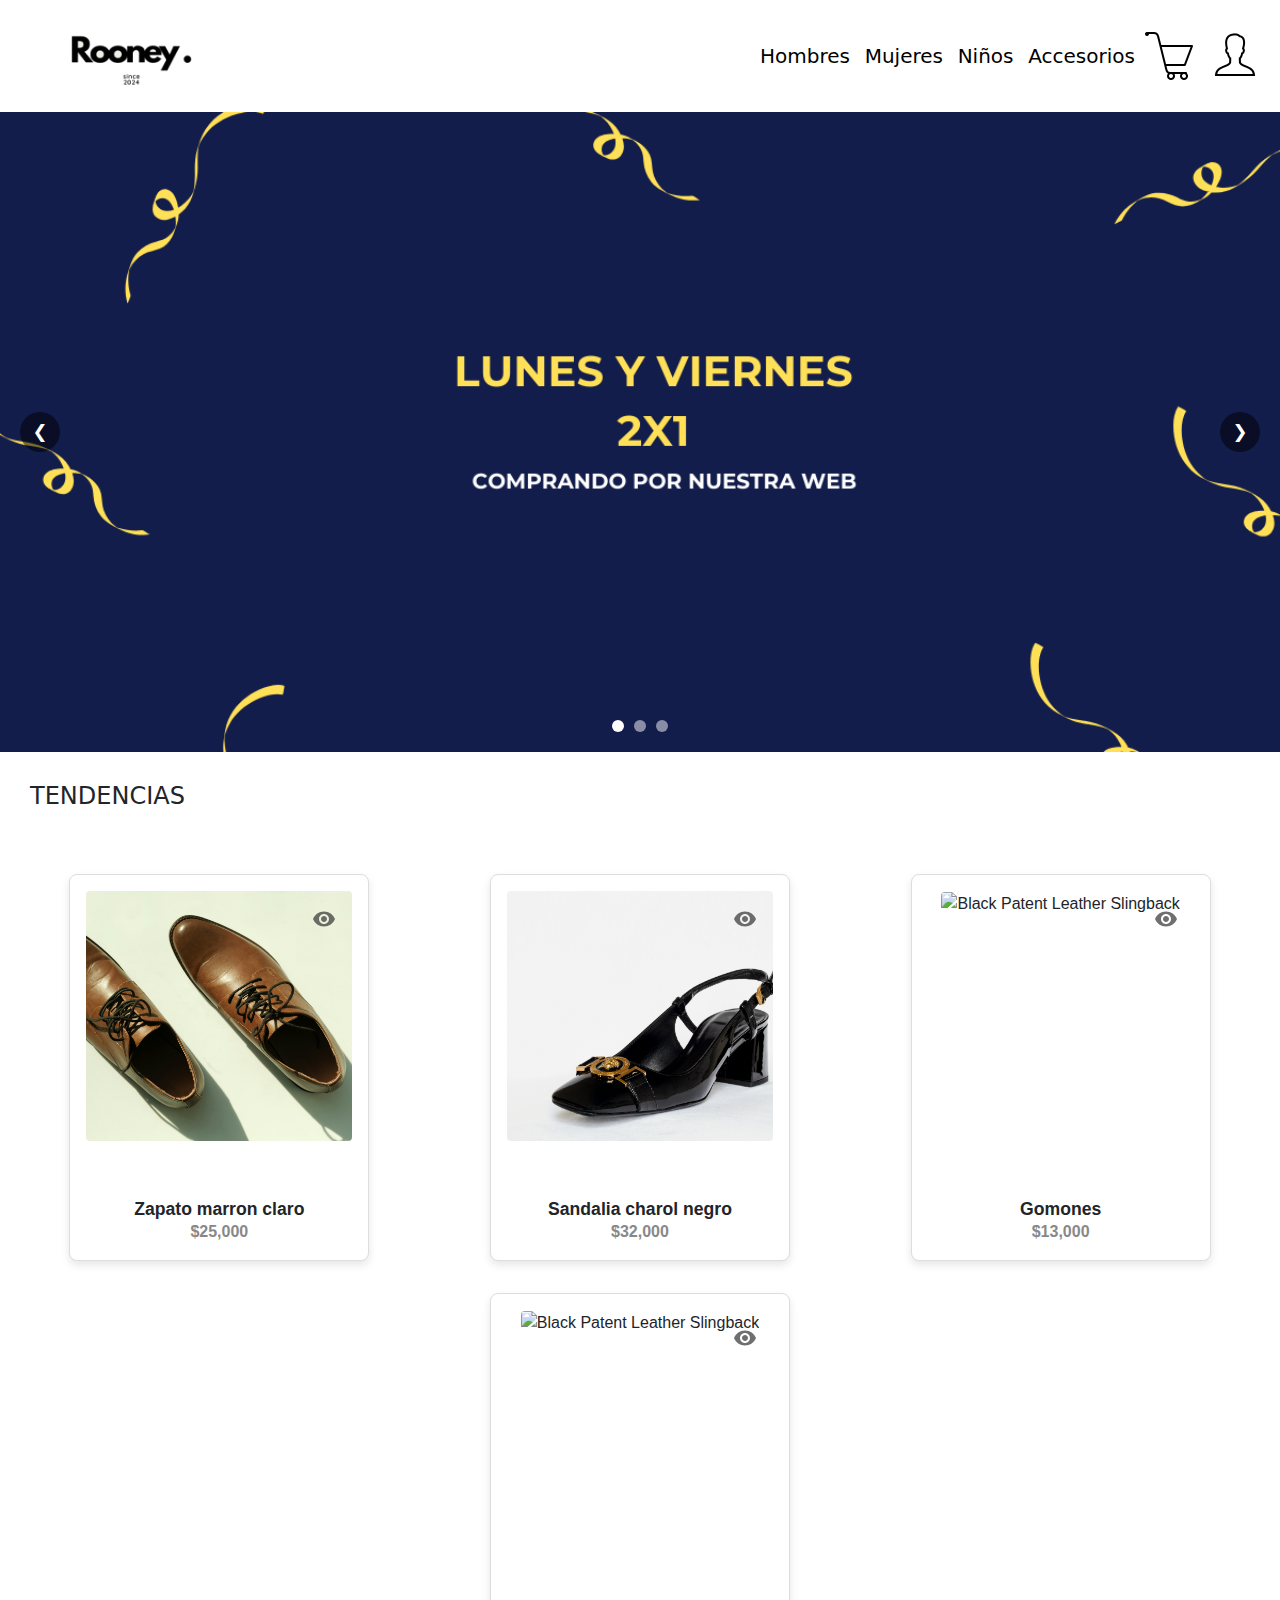
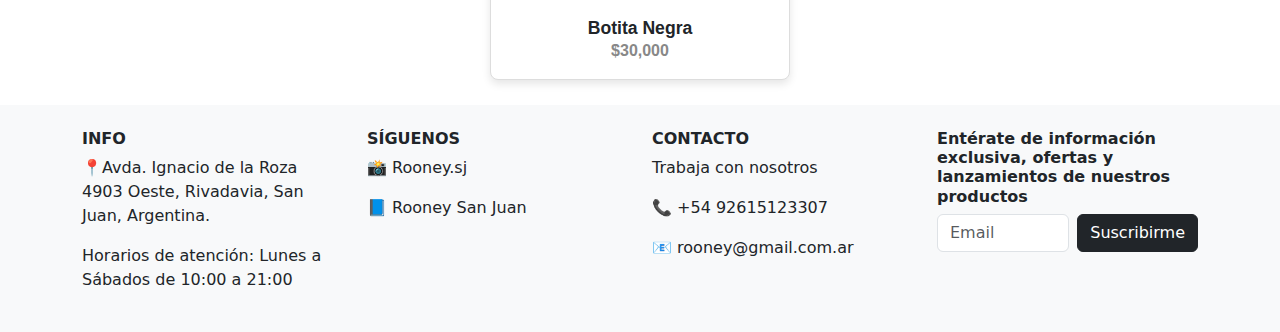
==== index.html @ 55b50f33 "nada" ====
<!DOCTYPE html>
<html lang="en">
  <head>
    <meta charset="UTF-8" />
    <meta name="viewport" content="width=device-width, initial-scale=1.0" />
    <link rel="stylesheet" href="./styles/index.css" />
    <link
      rel="stylesheet"
      href="https://cdn.jsdelivr.net/npm/bootstrap@5.3.3/dist/css/bootstrap.min.css"
    />
    <link rel="shortcut icon" href="./ASSETS/logo/Rooney-removebg-preview.png" type="image/x-icon">
    <title>Rooney Inicio</title>
  </head>
  <body>

  <header>
    <div class="nav-container">
      <!-- Logo siempre visible -->
      <a href="/" class="logo-link">
          <img src="./ASSETS/logo/Rooney-removebg-preview.png" alt="Rooney Logo" class="logo">
      </a>
  
      <!-- Botón hamburguesa -->
      <div class="hamburger-menu">
          <span></span>
          <span></span>
          <span></span>
      </div>
  
      <!-- Contenido del menú móvil -->
      <div class="mobile-menu">
          <nav class="nav-links">
              <a href="./pages/hombres.html">Hombres</a>
              <a href="./pages/mujeres.html">Mujeres</a>
              <a href="./pages/niños.html">Niños</a>
              <a href="./pages/accesorios.html">Accesorios</a>
          </nav>
  
        
          <div class="nav-icons">
              <a href="#" class="icon-link" data-bs-toggle="modal" data-bs-target="#cartModal">
                  <img src="./ASSETS/logo/icons8-shopping-cart-50.png" alt="Carrito" class="nav-icon">
              </a>
              <a href="#" class="icon-link" data-bs-toggle="modal" data-bs-target="#userModal">
                  <img src="./ASSETS/logo/icons8-user-50.png" alt="Cuenta" class="nav-icon">
              </a>
          </div>
      </div>
  </div>
  </header>
    <main>
      <section>
        <div class="custom-carousel">
          <div class="carousel-container">
              <div class="carousel-slide">
                  <img src="./ASSETS/Ofertas/2x1.png" alt="Oferta 2x1">
              </div>
              <div class="carousel-slide">
                  <img src="./ASSETS/Ofertas que faltaban/LUNES Y VIERNES 2X1.png" alt="Oferta tiempo limitado">
              </div>
              <div class="carousel-slide">
                  <img src="./ASSETS/Ofertas que faltaban/lueva temporada.png" alt="Nueva temporada">
              </div>
          </div>
          
          <button class="carousel-button prev" onclick="moveSlide(-1)">&#10094;</button>
          <button class="carousel-button next" onclick="moveSlide(1)">&#10095;</button>
          
          <div class="carousel-dots">
              <span class="dot active" onclick="currentSlide(1)"></span>
              <span class="dot" onclick="currentSlide(2)"></span>
              <span class="dot" onclick="currentSlide(3)"></span>
          </div>
      </div>
      </section>
      <section>
        <h4 class="tendencia">TENDENCIAS</h4>
        <div class="tarjetero">
          <div class="card-container">
            <div class="image-container">
              <img
                src="./ASSETS/zapatos hombre/Zapato H6.jpg"
                alt="Black Patent Leather Slingback"
                class="card-image"
              />
              <svg class="eye-icon" viewBox="0 0 24 24">
                <path
                  d="M12 4.5C7 4.5 2.73 7.61 1 12c1.73 4.39 6 7.5 11 7.5s9.27-3.11 11-7.5c-1.73-4.39-6-7.5-11-7.5zM12 17c-2.76 0-5-2.24-5-5s2.24-5 5-5 5 2.24 5 5-2.24 5-5 5zm0-8c-1.66 0-3 1.34-3 3s1.34 3 3 3 3-1.34 3-3-1.34-3-3-3z"
                  fill="#333"
                />
              </svg>
            </div>
            <h2 class="card-title">Zapato marron claro</h2>
            <p class="card-price">$25,000</p>
          </div>
          <div class="card-container">
            <div class="image-container">
              <img
                src="./ASSETS/zapatos mujer/Zapatos M7.jpg"
                alt="Black Patent Leather Slingback"
                class="card-image"
              />
              <svg class="eye-icon" viewBox="0 0 24 24">
                <path
                  d="M12 4.5C7 4.5 2.73 7.61 1 12c1.73 4.39 6 7.5 11 7.5s9.27-3.11 11-7.5c-1.73-4.39-6-7.5-11-7.5zM12 17c-2.76 0-5-2.24-5-5s2.24-5 5-5 5 2.24 5 5-2.24 5-5 5zm0-8c-1.66 0-3 1.34-3 3s1.34 3 3 3 3-1.34 3-3-1.34-3-3-3z"
                  fill="#333"
                />
              </svg>
            </div>
            <h2 class="card-title">Sandalia charol negro</h2>
            <p class="card-price">$32,000</p>
          </div>
          <div class="card-container">
            <div class="image-container">
              <img
                src="./ASSETS/zapatos niño/Zapatos N6.jpg"
                alt="Black Patent Leather Slingback"
                class="card-image"
              />
              <svg class="eye-icon" viewBox="0 0 24 24">
                <path
                  d="M12 4.5C7 4.5 2.73 7.61 1 12c1.73 4.39 6 7.5 11 7.5s9.27-3.11 11-7.5c-1.73-4.39-6-7.5-11-7.5zM12 17c-2.76 0-5-2.24-5-5s2.24-5 5-5 5 2.24 5 5-2.24 5-5 5zm0-8c-1.66 0-3 1.34-3 3s1.34 3 3 3 3-1.34 3-3-1.34-3-3-3z"
                  fill="#333"
                />
              </svg>
            </div>
            <h2 class="card-title">Gomones</h2>
            <p class="card-price">$13,000</p>
          </div>
          <div class="card-container">
            <div class="image-container">
              <img
                src="./ASSETS/zapatos mujer/Zapatos M2.jpg"
                alt="Black Patent Leather Slingback"
                class="card-image"
              />
              <svg class="eye-icon" viewBox="0 0 24 24">
                <path
                  d="M12 4.5C7 4.5 2.73 7.61 1 12c1.73 4.39 6 7.5 11 7.5s9.27-3.11 11-7.5c-1.73-4.39-6-7.5-11-7.5zM12 17c-2.76 0-5-2.24-5-5s2.24-5 5-5 5 2.24 5 5-2.24 5-5 5zm0-8c-1.66 0-3 1.34-3 3s1.34 3 3 3 3-1.34 3-3-1.34-3-3-3z"
                  fill="#333"
                />
              </svg>
            </div>
            <h2 class="card-title">Botita Negra</h2>
            <p class="card-price">$30,000</p>
          </div>
        </div>
      </section>
    </main>
    <footer class="footer bg-light py-4">
      <div class="container">
        <div class="row text-dark">
          <div class="col-md-3">
            <h6 class="fw-bold">INFO</h6>
            <p>
              📍Avda. Ignacio de la Roza 4903 Oeste, Rivadavia, San Juan,
              Argentina.
            </p>
            <p>Horarios de atención: Lunes a Sábados de 10:00 a 21:00</p>
          </div>

          <div class="col-md-3">
            <h6 class="fw-bold">SÍGUENOS</h6>
            <p>📸 Rooney.sj</p>
            <p>📘 Rooney San Juan</p>
          </div>

          <div class="col-md-3">
            <h6 class="fw-bold">CONTACTO</h6>
            <p>Trabaja con nosotros</p>
            <p>📞 +54 92615123307</p>
            <p>📧 rooney@gmail.com.ar</p>
          </div>

          <div class="col-md-3">
            <h6 class="fw-bold">
              Entérate de información exclusiva, ofertas y lanzamientos de
              nuestros productos
            </h6>
            <form class="d-flex mt-2">
              <input
                type="email"
                class="form-control me-2"
                placeholder="Email"
              />
              <button type="submit" class="btn btn-dark">Suscribirme</button>
            </form>
          </div>
        </div>
      </div>
    </footer>
    <div class="modal fade" id="userModal" tabindex="-1" aria-labelledby="userModalLabel" aria-hidden="true">
      <div class="modal-dialog modal-dialog-centered">
        <div class="modal-content">
          <div class="modal-body p-4">
            <button type="button" class="btn-close" data-bs-dismiss="modal" aria-label="Close"></button>
            <h5 class="text-center mb-4">Inicia sesión con tu email y contraseña para acceder a tu cuenta</h5>
            
            <form>
              <div class="mb-3">
                <input type="email" class="form-control" id="emailInput" placeholder="Email">
              </div>
              <div class="mb-3">
                <input type="password" class="form-control" id="passwordInput" placeholder="Contraseña">
              </div>
              <div class="mb-3">
                <a href="#" class="text-decoration-none text-muted small">¿Olvidaste tu contraseña?</a>
              </div>
              <button type="submit" class="btn btn-dark w-100 mb-3">Ingresar</button>
              <button type="button" class="btn btn-secondary w-100">Registrarme</button>
            </form>
          </div>
        </div>
      </div>
    </div>
    
    <div class="modal fade" id="cartModal" tabindex="-1" aria-labelledby="cartModalLabel" aria-hidden="true">
      <div class="modal-dialog modal-dialog-centered">
        <div class="modal-content">
          <div class="modal-body p-4">
            <button type="button" class="btn-close" data-bs-dismiss="modal" aria-label="Close"></button>
            <h5 class="mb-4">Mi compra:</h5>
            
            <div class="text-center py-4">
              <p class="mb-2">Aún no tienes productos en el carrito.</p>
              <p class="text-muted">¡Explora y agrega lo que estás buscando!</p>
            </div>
          </div>
        </div>
      </div>
    </div>
    <script src="./pages/index.js"></script>
    <script
      src="https://cdn.jsdelivr.net/npm/bootstrap@5.3.3/dist/js/bootstrap.min.js"
      integrity="sha384-0pUGZvbkm6XF6gxjEnlmuGrJXVbNuzT9qBBavbLwCsOGabYfZo0T0to5eqruptLy"
      crossorigin="anonymous"
    ></script>
  </body>
</html>
---- styles/index.css ----
* {
    margin: 0;
    padding: 0;
    box-sizing: border-box;
}

body {
    background-color: #F5F5F5;
    font-family: Arial, sans-serif;
    line-height: 1.6;
}



.banner-content {
    font-weight: bold;
    color: #333;
}

.banner-subtitle {
    font-size: 0.9rem;
    opacity: 0.8;
}

/* Estilos para el carousel personalizado */
.custom-carousel {
    position: relative;
    width: 100%;
    height: auto; /* Cambiado de altura fija a auto */
    margin: 0 auto;
    overflow: hidden;
    background-color: #f5f5f5;
}

.carousel-container {
    display: flex;
    width: 300%;
    height: 100%;
    transition: transform 0.5s ease-in-out;
}

.carousel-slide {
    width: 33.333%;
    height: 100%;
    display: flex;
    justify-content: center;
    align-items: center;
}

.carousel-slide img {
    width: 100%; /* Ocupará todo el ancho disponible */
    height: auto; /* La altura se ajustará proporcionalmente */
    max-height: calc(100vh - 200px); /* Altura máxima considerando el espacio para la navegación */
    object-fit: cover; /* Cambiado a cover para llenar el espacio */
    display: block;
}

.carousel-button {
    position: absolute;
    top: 50%;
    transform: translateY(-50%);
    width: 40px;
    height: 40px;
    background-color: rgba(0, 0, 0, 0.5);
    color: white;
    border: none;
    border-radius: 50%;
    cursor: pointer;
    font-size: 18px;
    display: flex;
    justify-content: center;
    align-items: center;
    transition: background-color 0.3s ease;
    z-index: 2; /* Asegura que los botones estén sobre las imágenes */
}

.carousel-button:hover {
    background-color: rgba(0, 0, 0, 0.8);
}

.prev {
    left: 20px;
}

.next {
    right: 20px;
}

.carousel-dots {
    position: absolute;
    bottom: 20px;
    width: 100%;
    display: flex;
    justify-content: center;
    gap: 10px;
    z-index: 2; /* Asegura que los dots estén sobre las imágenes */
}

.dot {
    width: 12px;
    height: 12px;
    background-color: rgba(255, 255, 255, 0.5);
    border-radius: 50%;
    cursor: pointer;
    transition: background-color 0.3s ease;
}

.dot.active {
    background-color: white;
}

@media (max-width: 768px) {
    .carousel-slide img {
        max-height: 50vh; /* Altura máxima en dispositivos móviles */
    }
    
    .carousel-button {
        width: 30px;
        height: 30px;
        font-size: 14px;
    }
}
.trends {
    padding: 2rem;
}

.trends h2 {
    margin-bottom: 2rem;
    font-size: 1.5rem;
}

.product-grid {
    display: grid;
    grid-template-columns: repeat(auto-fit, minmax(250px, 1fr));
    gap: 2rem;
}

.product-card {
    position: relative;
    background: white;
    border-radius: 8px;
    overflow: hidden;
    box-shadow: 0 2px 5px rgba(0,0,0,0.1);
}

.product-card img {
    width: 100%;
    height: 300px;
    object-fit: cover;
}

.quick-view {
    position: absolute;
    top: 10px;
    right: 10px;
    background: white;
    padding: 0.5rem;
    border-radius: 50%;
    cursor: pointer;
}

.product-info {
    padding: 1rem;
}

.product-info h3 {
    font-size: 1rem;
    margin-bottom: 0.5rem;
}

.price {
    font-weight: bold;
    color: #333;
}

footer {
    background: #f5f5f5;
    padding: 3rem 2rem;
    display: grid;
    grid-template-columns: repeat(auto-fit, minmax(250px, 1fr));
    gap: 2rem;
}

.footer-section h3 {
    margin-bottom: 1rem;
    font-size: 1.2rem;
}

.footer-section p {
    margin-bottom: 0.5rem;
}

.social-links {
    display: flex;
    gap: 1rem;
}

.social-links a {
    color: #333;
    text-decoration: none;
}

@media (max-width: 768px) {
    
    .carousel {
        height: 300px;
    }
    
    .promo-text {
        top: 20px;
        left: 20px;
    }
    
    .promo-text h2 {
        font-size: 1.8rem;
    }
    
    .promo-text h1 {
        font-size: 3rem;
    }
    
    .product-grid {
        grid-template-columns: repeat(auto-fit, minmax(200px, 1fr));
    }
}

@media (max-width: 480px) {
 
    
    .search-box input {
        width: 150px;
    }
    
    .promo-text h2 {
        font-size: 1.5rem;
    }
    
    .promo-text h1 {
        font-size: 2.5rem;
    }
}
.tendencia{
    padding: 30px;
}
.tarjetero{
    width: 100%;
    padding: 25px;
    display: flex;
    flex-wrap: wrap;
    gap: 2rem;
}

.card-container {
    width: 300px;
    background: white;
    border-radius: 8px;
    box-shadow: 0 2px 4px rgba(0, 0, 0, 0.1);
    padding: 16px;
    font-family: Arial, sans-serif;
    border: 1px solid black;

  }
  
  .image-wrapper {
    overflow: hidden;
    border-radius: 4px;
    margin-bottom: 12px;
  }
  
  .image-container {
    position: relative;
    width: 100%;
    height: 300px;
  }

  .card-image {
    width: 100%;
    height: 100%;
    object-fit: cover;
    transition: transform 0.3s ease;
  }
  
  /* Icono del ojo */
  .eye-icon {
    position: absolute;
    top: 16px;
    right: 16px;
    width: 24px;
    height: 24px;
    opacity: 0.7;
    z-index: 1;
  }

  .card-title {
    font-size: 16px;
    color: #333;
    margin: 0 0 8px 0;
    font-weight: normal;
  }

  .card-price {
    font-size: 14px;
    color: #666;
    margin: 0;
  }

.modal-content {
    border: none;
    border-radius: 8px;
}

.modal-body {
    position: relative;
}

.btn-close {
    position: absolute;
    right: 1rem;
    top: 1rem;
}

.form-control {
    padding: 0.75rem 1rem;
    border-radius: 4px;
}

.form-control:focus {
    box-shadow: none;
    border-color: #333;
}

.btn {
    padding: 0.75rem;
    font-size: 0.9rem;
}

.btn-dark:hover {
    background-color: #444;
}

.btn-secondary {
    background-color: #e9e9e9;
    border: none;
    color: #333;
}

.btn-secondary:hover {
    background-color: #ddd;
    color: #333;
} 


.product-grid {
    display: grid;
    grid-template-columns: repeat(auto-fit, minmax(250px, 1fr));
    gap: 1.5rem;
    max-width: 1200px;
    margin: 0 auto;
    padding: 25px;
}


.product-card, .card-container {
    background: white;
    border-radius: 8px;
    overflow: hidden;
    box-shadow: 0 4px 8px rgba(0, 0, 0, 0.1);
    transition: transform 0.2s ease-in-out;
    padding: 1rem;
    border: 1px solid #ddd;
    text-align: center;
}

.product-card:hover, .card-container:hover {
    transform: scale(1.03);
}


.product-card img, .card-image {
    width: 100%;
    height: 250px;
    object-fit: cover;
    border-radius: 4px;
}

.product-title, .card-title {
    font-size: 1.1rem;
    font-weight: 600;
    margin: 0.5rem 0;
    color: #333;
}

.product-price, .card-price {
    font-size: 1rem;
    font-weight: bold;
    color: #888;
}

@media (max-width: 768px) {
    .product-grid, .tarjetero {
        grid-template-columns: repeat(auto-fit, minmax(200px, 1fr));
    }
}
/* Tarjetas centradas */
.tarjetero {
    width: 100%;
    padding: 25px;
    display: flex;
    justify-content: center;
    flex-wrap: wrap;
    gap: 2rem;
}

.card-container {
    width: 300px;
    margin: 0 auto;
}
/*nuevo navbar*/
/* Estilos existentes modificados y nuevos estilos */
/* Estilos existentes modificados y nuevos estilos */
.nav-container {
    max-width: 1400px;
    margin: 0 auto;
    display: flex;
    justify-content: space-between;
    align-items: center;
    gap: 2rem;
    padding: 1rem;
}

.logo {
    height: 80px;
    width: auto;
}

/* Estilos para los enlaces del navbar */
.mobile-menu a {
    color: #000;
    text-decoration: none;
    font-size: 20px;
    position: relative;
    transition: color 0.3s ease;
    margin: 0.3rem;

}

/* Efecto hover con línea debajo */
.mobile-menu a::after {
    content: '';
    position: absolute;
    width: 0;
    height: 2px;
    bottom: -5px;
    left: 0;
    background-color: #555;
    transition: width 0.3s ease;
}

.mobile-menu a:hover {
    color: #555;
}

.mobile-menu a:hover::after {
    width: 100%;
}

/* Efecto active/click */
.mobile-menu a:active {
    color: #888;
}

/* Estado visitado */
.mobile-menu a.active {
    color: #555;
}

.mobile-menu a.active::after {
    width: 100%;
    background-color: #555;
}

/* Resto de los estilos del navbar */
.hamburger-menu {
    display: none;
    flex-direction: column;
    gap: 6px;
    cursor: pointer;
    padding: 10px;
}

.hamburger-menu span {
    display: block;
    width: 30px;
    height: 3px;
    background-color: #333;
    transition: all 0.3s ease;
}

.mobile-menu {
    display: flex;
    align-items: center;
    justify-content: space-around;
}

@media (max-width: 768px) {
    .nav-container {
        padding: 1rem;
    }

    .hamburger-menu {
        display: flex;
        z-index: 1000;
    }

    .mobile-menu {
        position: fixed;
        top: 0;
        left: -100%;
        width: 100%;
        height: 100vh;
        background-color: white;
        flex-direction: column;
        padding: 80px 2rem 2rem;
        transition: left 0.3s ease;
        z-index: 999;
    }

    .mobile-menu.active {
        left: 0;
    }

    .nav-links {
        flex-direction: column;
        align-items: center;
        gap: 7rem;
    }

    .search-container {
        width: 100%;
        margin: 2rem 0;
    }

    .nav-icons {
        display: flex;
        gap: 2rem;
        margin-top: 2rem;
    }

    /* Animación del menú hamburguesa cuando está activo */
    .hamburger-menu.active span:nth-child(1) {
        transform: rotate(45deg) translate(8px, 8px);
    }

    .hamburger-menu.active span:nth-child(2) {
        opacity: 0;
    }

    .hamburger-menu.active span:nth-child(3) {
        transform: rotate(-45deg) translate(7px, -7px);
    }
}
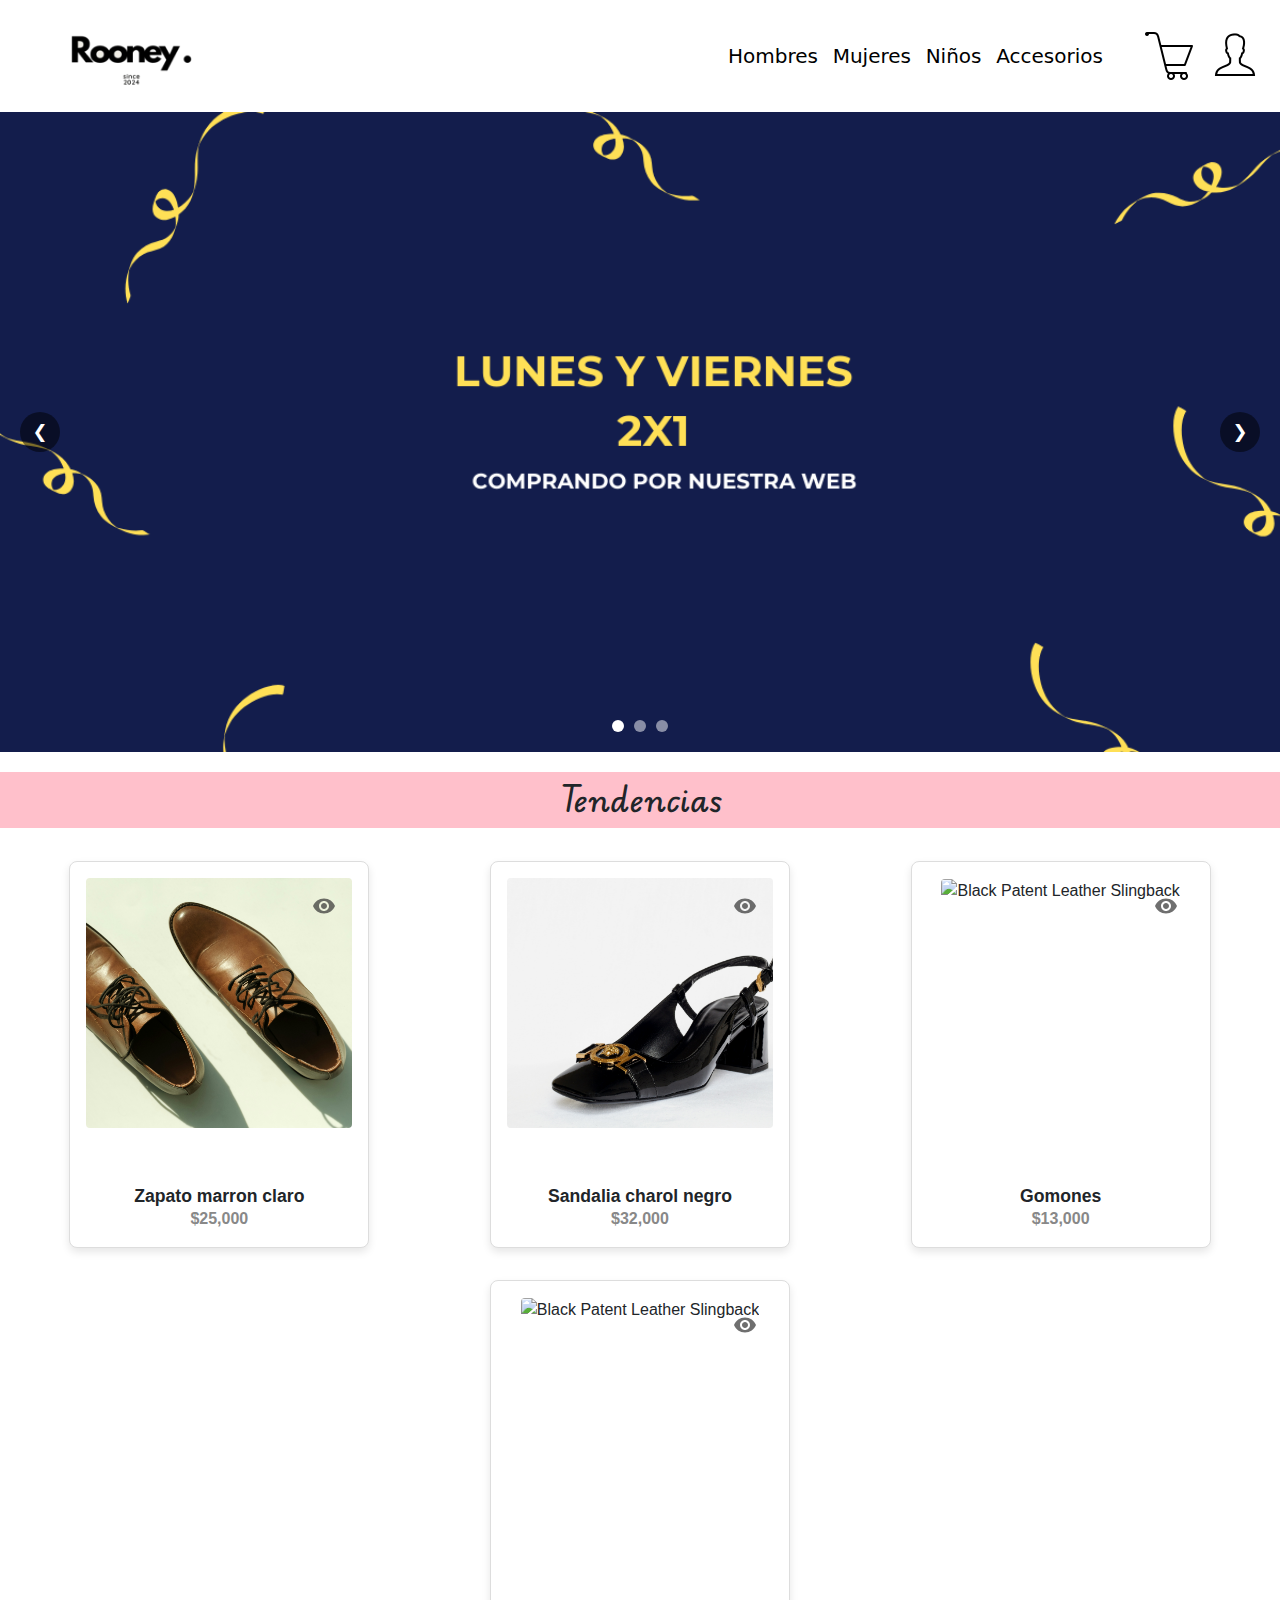
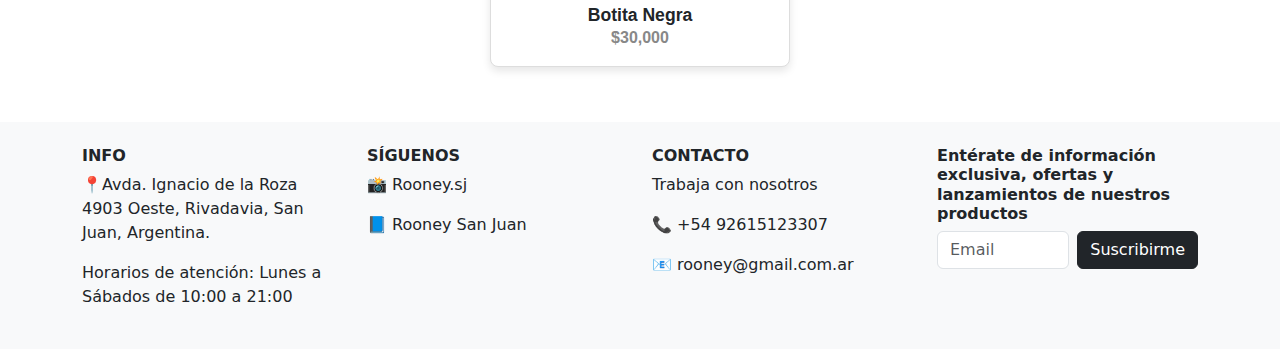
==== commit df887a16: "nada" ====
--- a/index.html
+++ b/index.html
@@ -42,7 +42,7 @@
                   <img src="./ASSETS/logo/icons8-shopping-cart-50.png" alt="Carrito" class="nav-icon">
               </a>
               <a href="#" class="icon-link" data-bs-toggle="modal" data-bs-target="#userModal">
-                  <img src="./ASSETS/logo/icons8-user-50.png" alt="Cuenta" class="nav-icon">
+                  <img src="./ASSETS/logo/icons8-user-50.png" alt="Cuenta" class="nav-icon ">
               </a>
           </div>
       </div>
@@ -74,7 +74,7 @@
       </div>
       </section>
       <section>
-        <h4 class="tendencia">TENDENCIAS</h4>
+        <h4 class="tendencia">Tendencias</h4>
         <div class="tarjetero">
           <div class="card-container">
             <div class="image-container">
--- a/styles/index.css
+++ b/styles/index.css
@@ -1,4 +1,4 @@
-
+@import url('https://fonts.googleapis.com/css2?family=Edu+AU+VIC+WA+NT+Pre:wght@400..700&display=swap');
 * {
     margin: 0;
     padding: 0;
@@ -175,6 +175,7 @@
 }
 
 footer {
+    margin-top: 30px;
     background: #f5f5f5;
     padding: 3rem 2rem;
     display: grid;
@@ -241,7 +242,14 @@
     }
 }
 .tendencia{
-    padding: 30px;
+    margin-top: 20px;
+    font-size: 30px;
+   text-align: center;
+   background-color: pink;
+   padding: 10px;
+   font-family: "Edu AU VIC WA NT Pre", cursive;
+   font-optical-sizing: auto;
+   font-style: normal;
 }
 .tarjetero{
     width: 100%;
@@ -501,6 +509,7 @@
     display: flex;
     align-items: center;
     justify-content: space-around;
+    gap: 2rem;
 }
 
 @media (max-width: 768px) {
@@ -543,10 +552,37 @@
 
     .nav-icons {
         display: flex;
+        align-items: center;
         gap: 2rem;
-        margin-top: 2rem;
-    }
-
+    }
+    .nav-icon {
+        height: 20px; /* Ajusta esto al tamaño que desees */
+        width: 20px; /* Mantén el mismo valor que height para proporción cuadrada */
+        vertical-align: middle;
+    }
+    .icon-link {
+        display: flex;
+        align-items: center;
+        text-decoration: none;
+        color: #000;
+        font-size: 20px; /* Mismo tamaño que los enlaces de texto */
+    }
+    
+    /* Aseguramos que los íconos estén centrados verticalmente */
+    .nav-icons img {
+        display: block; /* Elimina espacio extra debajo de las imágenes */
+    }
+    @media (max-width: 768px) {
+        .nav-icons {
+            margin-top: 0; /* Elimina el margen superior en móviles */
+        }
+        
+        .nav-icon {
+            height: 20px; /* Ligeramente más pequeño en móviles si lo deseas */
+            width: 20px;
+        }
+    }
+        
     /* Animación del menú hamburguesa cuando está activo */
     .hamburger-menu.active span:nth-child(1) {
         transform: rotate(45deg) translate(8px, 8px);
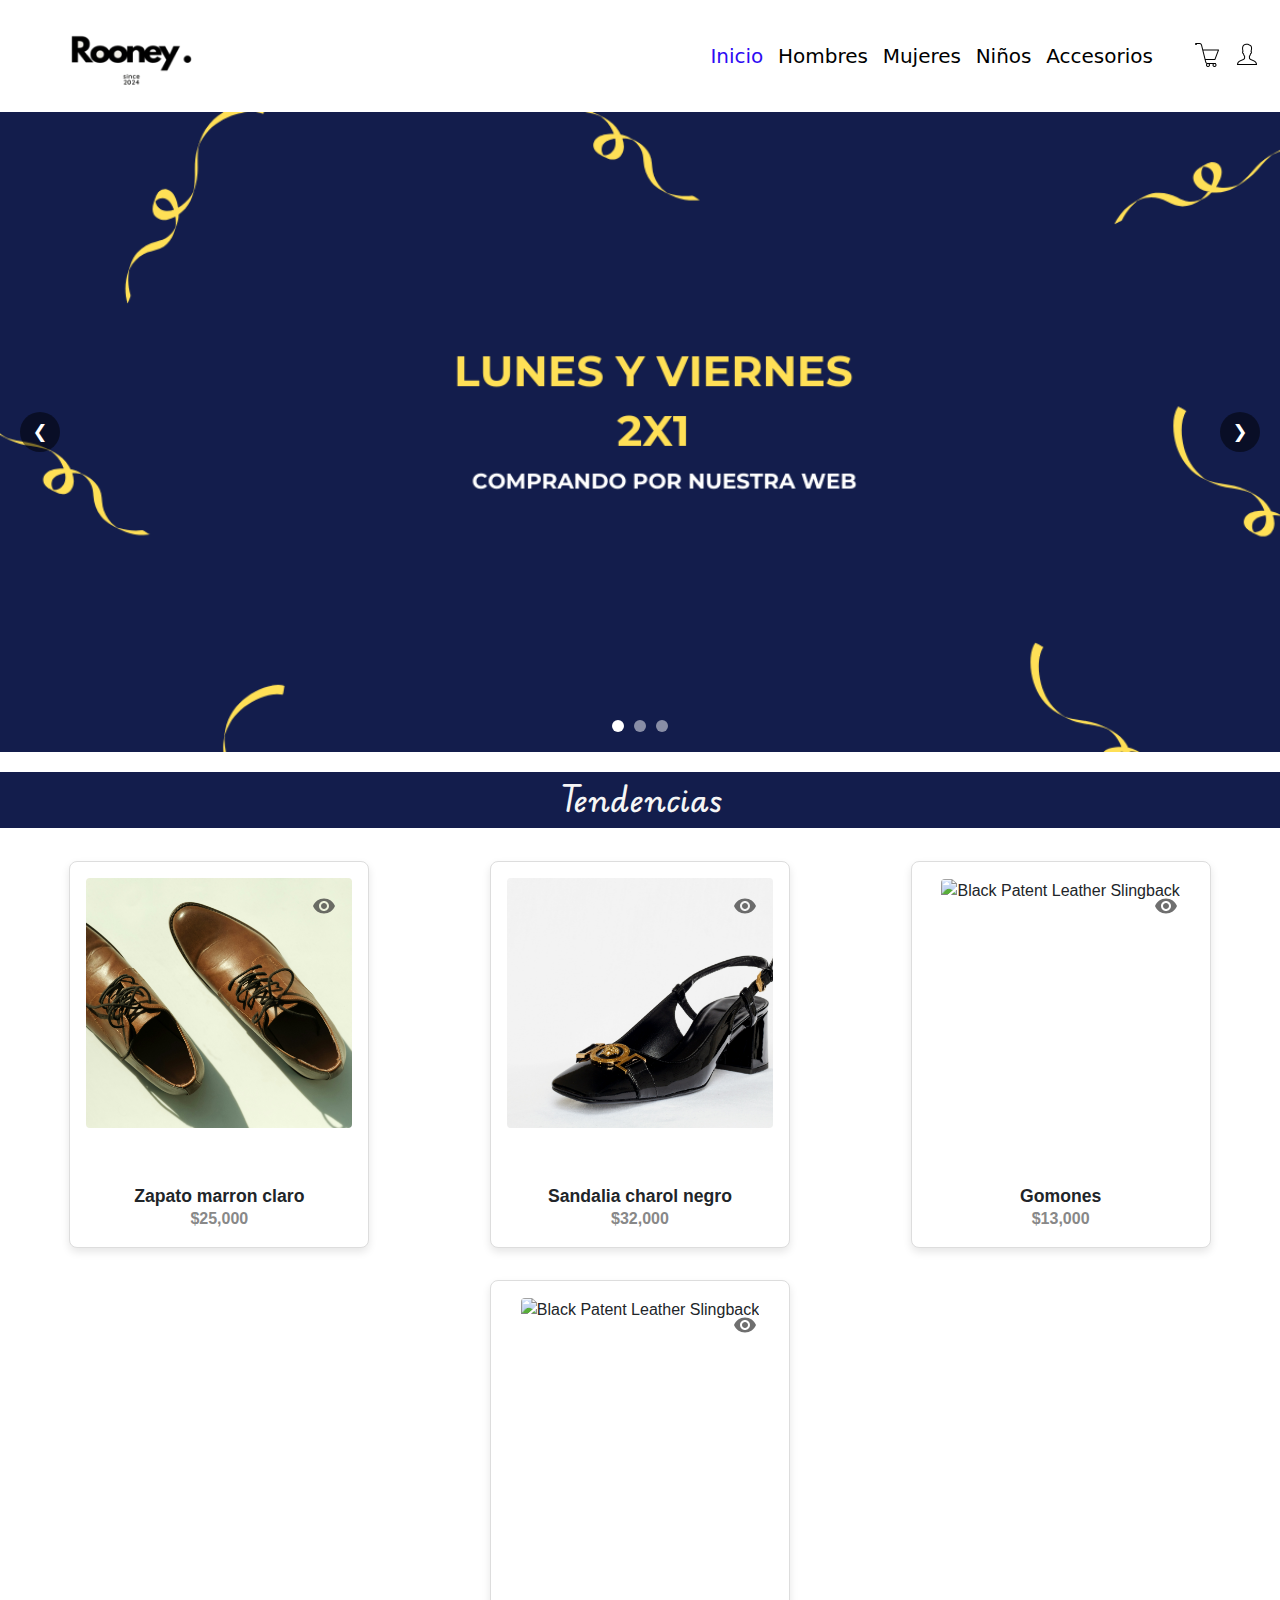
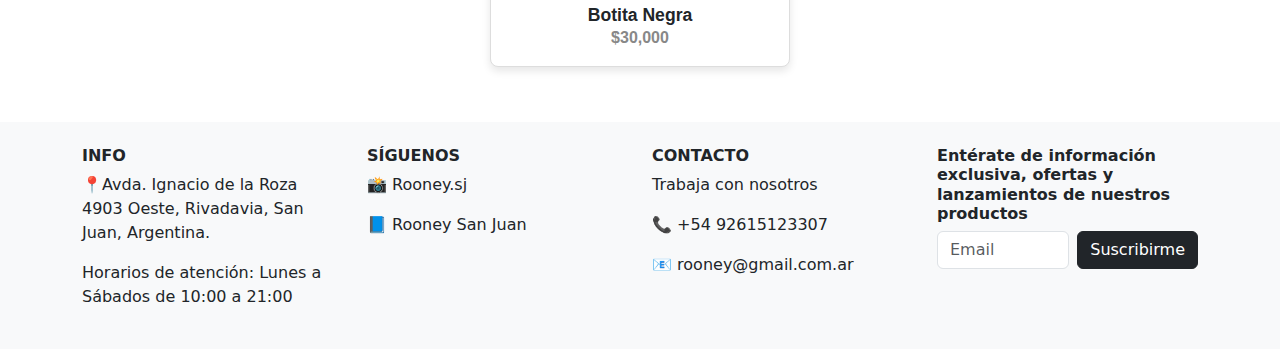
==== commit 11cede0d: "nada" ====
--- a/index.html
+++ b/index.html
@@ -27,9 +27,9 @@
           <span></span>
       </div>
   
-      <!-- Contenido del menú móvil -->
       <div class="mobile-menu">
           <nav class="nav-links">
+            <a href="./index.html"class="pintado">Inicio</a>
               <a href="./pages/hombres.html">Hombres</a>
               <a href="./pages/mujeres.html">Mujeres</a>
               <a href="./pages/niños.html">Niños</a>
@@ -53,13 +53,13 @@
         <div class="custom-carousel">
           <div class="carousel-container">
               <div class="carousel-slide">
-                  <img src="./ASSETS/Ofertas/2x1.png" alt="Oferta 2x1">
+                  <img src="./ASSETS/Ofertas/2x1.png"  alt="Oferta 2x1">
               </div>
               <div class="carousel-slide">
-                  <img src="./ASSETS/Ofertas que faltaban/LUNES Y VIERNES 2X1.png" alt="Oferta tiempo limitado">
+                  <img src="./ASSETS/Ofertas que faltaban/LUNES Y VIERNES 2X1.png"  alt="Oferta tiempo limitado">
               </div>
               <div class="carousel-slide">
-                  <img src="./ASSETS/Ofertas que faltaban/lueva temporada.png" alt="Nueva temporada">
+                  <img src="./ASSETS/Ofertas que faltaban/lueva temporada.png"  alt="Nueva temporada">
               </div>
           </div>
           
@@ -79,7 +79,7 @@
           <div class="card-container">
             <div class="image-container">
               <img
-                src="./ASSETS/zapatos hombre/Zapato H6.jpg"
+                src="./ASSETS/zapatos hombre/Zapato H6.jpg" loading="lazy"
                 alt="Black Patent Leather Slingback"
                 class="card-image"
               />
@@ -96,7 +96,7 @@
           <div class="card-container">
             <div class="image-container">
               <img
-                src="./ASSETS/zapatos mujer/Zapatos M7.jpg"
+                src="./ASSETS/zapatos mujer/Zapatos M7.jpg" loading="lazy"
                 alt="Black Patent Leather Slingback"
                 class="card-image"
               />
@@ -113,7 +113,7 @@
           <div class="card-container">
             <div class="image-container">
               <img
-                src="./ASSETS/zapatos niño/Zapatos N6.jpg"
+                src="./ASSETS/zapatos niño/Zapatos N6.jpg" loading="lazy"
                 alt="Black Patent Leather Slingback"
                 class="card-image"
               />
@@ -130,7 +130,7 @@
           <div class="card-container">
             <div class="image-container">
               <img
-                src="./ASSETS/zapatos mujer/Zapatos M2.jpg"
+                src="./ASSETS/zapatos mujer/Zapatos M2.jpg" loading="lazy"
                 alt="Black Patent Leather Slingback"
                 class="card-image"
               />
--- a/styles/index.css
+++ b/styles/index.css
@@ -1,598 +1,751 @@
-@import url('https://fonts.googleapis.com/css2?family=Edu+AU+VIC+WA+NT+Pre:wght@400..700&display=swap');
+@import url("https://fonts.googleapis.com/css2?family=Edu+AU+VIC+WA+NT+Pre:wght@400..700&display=swap");
 * {
-    margin: 0;
-    padding: 0;
-    box-sizing: border-box;
+  margin: 0;
+  padding: 0;
+  box-sizing: border-box;
+  /* Estilos para el scrollbar en navegadores webkit (Chrome, Safari, Edge) */
+  ::-webkit-scrollbar {
+    width: 15px; /* Ancho de la barra de scroll */
+  }
+
+  /* Track (fondo de la barra de scroll) */
+  ::-webkit-scrollbar-track {
+    background: #f1f1f1; /* Color de fondo gris claro */
+  }
+
+  /* Handle (el elemento que se puede arrastrar) */
+  ::-webkit-scrollbar-thumb {
+    background: #888; /* Color gris */
+    border-radius: 6px; /* Bordes redondeados */
+  }
+
+  /* Handle on hover */
+  ::-webkit-scrollbar-thumb:hover {
+    background: #555; /* Color gris más oscuro al pasar el mouse */
+  }
+
+  /* Contenedor de ejemplo con scroll */
+  .scroll-container {
+    height: 600px;
+    width: 500px;
+    overflow-y: scroll;
+    background-color: #f0f0f0;
+    padding: 20px;
+  }
 }
 
 body {
-    background-color: #F5F5F5;
-    font-family: Arial, sans-serif;
-    line-height: 1.6;
-}
-
-
+  background-color: #f5f5f5;
+  font-family: Arial, sans-serif;
+  line-height: 1.6;
+}
 
 .banner-content {
-    font-weight: bold;
-    color: #333;
+  font-weight: bold;
+  color: #333;
 }
 
 .banner-subtitle {
-    font-size: 0.9rem;
-    opacity: 0.8;
+  font-size: 0.9rem;
+  opacity: 0.8;
 }
 
 /* Estilos para el carousel personalizado */
 .custom-carousel {
-    position: relative;
-    width: 100%;
-    height: auto; /* Cambiado de altura fija a auto */
-    margin: 0 auto;
-    overflow: hidden;
-    background-color: #f5f5f5;
+  position: relative;
+  width: 100%;
+  height: auto; /* Cambiado de altura fija a auto */
+  margin: 0 auto;
+  overflow: hidden;
+  background-color: #f5f5f5;
 }
 
 .carousel-container {
-    display: flex;
-    width: 300%;
-    height: 100%;
-    transition: transform 0.5s ease-in-out;
+  display: flex;
+  width: 300%;
+  height: 100%;
+  transition: transform 0.5s ease-in-out;
 }
 
 .carousel-slide {
-    width: 33.333%;
-    height: 100%;
-    display: flex;
-    justify-content: center;
-    align-items: center;
+  width: 33.333%;
+  height: 100%;
+  display: flex;
+  justify-content: center;
+  align-items: center;
 }
 
 .carousel-slide img {
-    width: 100%; /* Ocupará todo el ancho disponible */
-    height: auto; /* La altura se ajustará proporcionalmente */
-    max-height: calc(100vh - 200px); /* Altura máxima considerando el espacio para la navegación */
-    object-fit: cover; /* Cambiado a cover para llenar el espacio */
-    display: block;
+  width: 100%; /* Ocupará todo el ancho disponible */
+  height: auto; /* La altura se ajustará proporcionalmente */
+  max-height: calc(
+    100vh - 200px
+  ); /* Altura máxima considerando el espacio para la navegación */
+  object-fit: cover; /* Cambiado a cover para llenar el espacio */
+  display: block;
 }
 
 .carousel-button {
-    position: absolute;
-    top: 50%;
-    transform: translateY(-50%);
-    width: 40px;
-    height: 40px;
-    background-color: rgba(0, 0, 0, 0.5);
-    color: white;
-    border: none;
-    border-radius: 50%;
-    cursor: pointer;
-    font-size: 18px;
-    display: flex;
-    justify-content: center;
-    align-items: center;
-    transition: background-color 0.3s ease;
-    z-index: 2; /* Asegura que los botones estén sobre las imágenes */
+  position: absolute;
+  top: 50%;
+  transform: translateY(-50%);
+  width: 40px;
+  height: 40px;
+  background-color: rgba(0, 0, 0, 0.5);
+  color: white;
+  border: none;
+  border-radius: 50%;
+  cursor: pointer;
+  font-size: 18px;
+  display: flex;
+  justify-content: center;
+  align-items: center;
+  transition: background-color 0.3s ease;
+  z-index: 2; /* Asegura que los botones estén sobre las imágenes */
 }
 
 .carousel-button:hover {
-    background-color: rgba(0, 0, 0, 0.8);
+  background-color: rgba(0, 0, 0, 0.8);
 }
 
 .prev {
+  left: 20px;
+}
+
+.next {
+  right: 20px;
+}
+
+.carousel-dots {
+  position: absolute;
+  bottom: 20px;
+  width: 100%;
+  display: flex;
+  justify-content: center;
+  gap: 10px;
+  z-index: 2; /* Asegura que los dots estén sobre las imágenes */
+}
+
+.dot {
+  width: 12px;
+  height: 12px;
+  background-color: rgba(255, 255, 255, 0.5);
+  border-radius: 50%;
+  cursor: pointer;
+  transition: background-color 0.3s ease;
+}
+
+.dot.active {
+  background-color: white;
+}
+
+@media (max-width: 768px) {
+  .carousel-slide img {
+    max-height: 50vh; /* Altura máxima en dispositivos móviles */
+  }
+
+  .carousel-button {
+    width: 30px;
+    height: 30px;
+    font-size: 14px;
+  }
+}
+.trends {
+  padding: 2rem;
+}
+
+.trends h2 {
+  margin-bottom: 2rem;
+  font-size: 1.5rem;
+}
+
+.product-grid {
+  display: grid;
+  grid-template-columns: repeat(auto-fit, minmax(250px, 1fr));
+  gap: 2rem;
+}
+
+.product-card {
+  position: relative;
+  background: white;
+  border-radius: 8px;
+  overflow: hidden;
+  box-shadow: 0 2px 5px rgba(0, 0, 0, 0.1);
+}
+
+.product-card img {
+  width: 100%;
+  height: 300px;
+  object-fit: cover;
+}
+
+.quick-view {
+  position: absolute;
+  top: 10px;
+  right: 10px;
+  background: white;
+  padding: 0.5rem;
+  border-radius: 50%;
+  cursor: pointer;
+}
+
+.product-info {
+  padding: 1rem;
+}
+
+.product-info h3 {
+  font-size: 1rem;
+  margin-bottom: 0.5rem;
+}
+
+.price {
+  font-weight: bold;
+  color: #333;
+}
+
+footer {
+  margin-top: 30px;
+  background: #f5f5f5;
+  padding: 3rem 2rem;
+  display: grid;
+  grid-template-columns: repeat(auto-fit, minmax(250px, 1fr));
+  gap: 2rem;
+}
+
+.footer-section h3 {
+  margin-bottom: 1rem;
+  font-size: 1.2rem;
+}
+
+.footer-section p {
+  margin-bottom: 0.5rem;
+}
+
+.social-links {
+  display: flex;
+  gap: 1rem;
+}
+
+.social-links a {
+  color: #333;
+  text-decoration: none;
+}
+
+@media (max-width: 768px) {
+  .carousel {
+    height: 300px;
+  }
+
+  .promo-text {
+    top: 20px;
     left: 20px;
-}
-
-.next {
-    right: 20px;
-}
-
-.carousel-dots {
-    position: absolute;
-    bottom: 20px;
-    width: 100%;
-    display: flex;
-    justify-content: center;
-    gap: 10px;
-    z-index: 2; /* Asegura que los dots estén sobre las imágenes */
-}
-
-.dot {
-    width: 12px;
-    height: 12px;
-    background-color: rgba(255, 255, 255, 0.5);
-    border-radius: 50%;
-    cursor: pointer;
-    transition: background-color 0.3s ease;
-}
-
-.dot.active {
-    background-color: white;
-}
-
-@media (max-width: 768px) {
-    .carousel-slide img {
-        max-height: 50vh; /* Altura máxima en dispositivos móviles */
-    }
-    
-    .carousel-button {
-        width: 30px;
-        height: 30px;
-        font-size: 14px;
-    }
-}
-.trends {
-    padding: 2rem;
-}
-
-.trends h2 {
-    margin-bottom: 2rem;
+  }
+
+  .promo-text h2 {
+    font-size: 1.8rem;
+  }
+
+  .promo-text h1 {
+    font-size: 3rem;
+  }
+
+  .product-grid {
+    grid-template-columns: repeat(auto-fit, minmax(200px, 1fr));
+  }
+}
+
+@media (max-width: 480px) {
+  .search-box input {
+    width: 150px;
+  }
+
+  .promo-text h2 {
     font-size: 1.5rem;
-}
-
-.product-grid {
-    display: grid;
-    grid-template-columns: repeat(auto-fit, minmax(250px, 1fr));
-    gap: 2rem;
-}
-
-.product-card {
-    position: relative;
-    background: white;
-    border-radius: 8px;
-    overflow: hidden;
-    box-shadow: 0 2px 5px rgba(0,0,0,0.1);
-}
-
-.product-card img {
-    width: 100%;
-    height: 300px;
-    object-fit: cover;
-}
-
-.quick-view {
-    position: absolute;
-    top: 10px;
-    right: 10px;
-    background: white;
-    padding: 0.5rem;
-    border-radius: 50%;
-    cursor: pointer;
-}
-
-.product-info {
-    padding: 1rem;
-}
-
-.product-info h3 {
-    font-size: 1rem;
-    margin-bottom: 0.5rem;
-}
-
-.price {
-    font-weight: bold;
-    color: #333;
-}
-
-footer {
-    margin-top: 30px;
-    background: #f5f5f5;
-    padding: 3rem 2rem;
-    display: grid;
-    grid-template-columns: repeat(auto-fit, minmax(250px, 1fr));
-    gap: 2rem;
-}
-
-.footer-section h3 {
-    margin-bottom: 1rem;
-    font-size: 1.2rem;
-}
-
-.footer-section p {
-    margin-bottom: 0.5rem;
-}
-
-.social-links {
-    display: flex;
-    gap: 1rem;
-}
-
-.social-links a {
-    color: #333;
-    text-decoration: none;
-}
-
-@media (max-width: 768px) {
-    
-    .carousel {
-        height: 300px;
-    }
-    
-    .promo-text {
-        top: 20px;
-        left: 20px;
-    }
-    
-    .promo-text h2 {
-        font-size: 1.8rem;
-    }
-    
-    .promo-text h1 {
-        font-size: 3rem;
-    }
-    
-    .product-grid {
-        grid-template-columns: repeat(auto-fit, minmax(200px, 1fr));
-    }
-}
-
-@media (max-width: 480px) {
- 
-    
-    .search-box input {
-        width: 150px;
-    }
-    
-    .promo-text h2 {
-        font-size: 1.5rem;
-    }
-    
-    .promo-text h1 {
-        font-size: 2.5rem;
-    }
-}
-.tendencia{
+  }
+
+  .promo-text h1 {
+    font-size: 2.5rem;
+  }
+}
+.tendencia {
+  margin-top: 20px;
+  font-size: 30px;
+  text-align: center;
+  background-color: #131d4c;
+  color: #f5f5f5;
+  padding: 10px;
+  font-family: "Edu AU VIC WA NT Pre", cursive;
+  font-optical-sizing: auto;
+  font-style: normal;
+}
+.producto {
+  margin-top: 20px;
+  font-size: 30px;
+  text-align: center;
+  background-color: #afc1d0;
+  padding: 10px;
+  font-family: "Edu AU VIC WA NT Pre", cursive;
+  font-optical-sizing: auto;
+  font-style: normal;
+}
+.productom {
+  background-color: #eacaab;
+  margin-top: 20px;
+  font-size: 30px;
+  text-align: center;
+  padding: 10px;
+  font-family: "Edu AU VIC WA NT Pre", cursive;
+  font-optical-sizing: auto;
+  font-style: normal;
+}
+.producton{
+    background-color: #F8D210;
     margin-top: 20px;
     font-size: 30px;
-   text-align: center;
-   background-color: pink;
-   padding: 10px;
-   font-family: "Edu AU VIC WA NT Pre", cursive;
-   font-optical-sizing: auto;
-   font-style: normal;
-}
-.tarjetero{
-    width: 100%;
-    padding: 25px;
-    display: flex;
-    flex-wrap: wrap;
-    gap: 2rem;
+    text-align: center;
+    padding: 10px;
+    font-family: "Edu AU VIC WA NT Pre", cursive;
+    font-optical-sizing: auto;
+    font-style: normal;
+}
+
+.tarjetero {
+  width: 100%;
+  padding: 25px;
+  display: flex;
+  flex-wrap: wrap;
+  gap: 1rem;
 }
 
 .card-container {
-    width: 300px;
-    background: white;
-    border-radius: 8px;
-    box-shadow: 0 2px 4px rgba(0, 0, 0, 0.1);
-    padding: 16px;
-    font-family: Arial, sans-serif;
-    border: 1px solid black;
-
-  }
-  
-  .image-wrapper {
-    overflow: hidden;
-    border-radius: 4px;
-    margin-bottom: 12px;
-  }
-  
-  .image-container {
-    position: relative;
-    width: 100%;
-    height: 300px;
-  }
-
-  .card-image {
-    width: 100%;
-    height: 100%;
-    object-fit: cover;
-    transition: transform 0.3s ease;
-  }
-  
-  /* Icono del ojo */
-  .eye-icon {
-    position: absolute;
-    top: 16px;
-    right: 16px;
-    width: 24px;
-    height: 24px;
-    opacity: 0.7;
-    z-index: 1;
-  }
-
-  .card-title {
-    font-size: 16px;
-    color: #333;
-    margin: 0 0 8px 0;
-    font-weight: normal;
-  }
-
-  .card-price {
-    font-size: 14px;
-    color: #666;
-    margin: 0;
-  }
+  width: 300px;
+  background: white;
+  border-radius: 8px;
+  box-shadow: 0 2px 4px rgba(0, 0, 0, 0.1);
+  padding: 16px;
+  font-family: Arial, sans-serif;
+  border: 1px solid black;
+}
+
+.image-wrapper {
+  overflow: hidden;
+  border-radius: 4px;
+  margin-bottom: 12px;
+}
+
+.image-container {
+  position: relative;
+  width: 100%;
+  height: 300px;
+}
+
+.card-image {
+  width: 100%;
+  height: 100%;
+  object-fit: cover;
+  transition: transform 0.3s ease;
+}
+
+/* Icono del ojo */
+.eye-icon {
+  position: absolute;
+  top: 16px;
+  right: 16px;
+  width: 24px;
+  height: 24px;
+  opacity: 0.7;
+  z-index: 1;
+}
+
+.card-title {
+  font-size: 16px;
+  color: #333;
+  margin: 0 0 8px 0;
+  font-weight: normal;
+}
+
+.card-price {
+  font-size: 14px;
+  color: #666;
+  margin: 0;
+}
 
 .modal-content {
-    border: none;
-    border-radius: 8px;
+  border: none;
+  border-radius: 8px;
 }
 
 .modal-body {
-    position: relative;
+  position: relative;
 }
 
 .btn-close {
-    position: absolute;
-    right: 1rem;
-    top: 1rem;
+  position: absolute;
+  right: 1rem;
+  top: 1rem;
 }
 
 .form-control {
-    padding: 0.75rem 1rem;
-    border-radius: 4px;
+  padding: 0.75rem 1rem;
+  border-radius: 4px;
 }
 
 .form-control:focus {
-    box-shadow: none;
-    border-color: #333;
+  box-shadow: none;
+  border-color: #333;
 }
 
 .btn {
-    padding: 0.75rem;
-    font-size: 0.9rem;
+  padding: 0.75rem;
+  font-size: 0.9rem;
 }
 
 .btn-dark:hover {
-    background-color: #444;
+  background-color: #444;
 }
 
 .btn-secondary {
-    background-color: #e9e9e9;
-    border: none;
-    color: #333;
+  background-color: #e9e9e9;
+  border: none;
+  color: #333;
 }
 
 .btn-secondary:hover {
-    background-color: #ddd;
-    color: #333;
-} 
-
+  background-color: #ddd;
+  color: #333;
+}
 
 .product-grid {
-    display: grid;
-    grid-template-columns: repeat(auto-fit, minmax(250px, 1fr));
-    gap: 1.5rem;
-    max-width: 1200px;
-    margin: 0 auto;
-    padding: 25px;
-}
-
-
-.product-card, .card-container {
-    background: white;
-    border-radius: 8px;
-    overflow: hidden;
-    box-shadow: 0 4px 8px rgba(0, 0, 0, 0.1);
-    transition: transform 0.2s ease-in-out;
-    padding: 1rem;
-    border: 1px solid #ddd;
-    text-align: center;
-}
-
-.product-card:hover, .card-container:hover {
-    transform: scale(1.03);
-}
-
-
-.product-card img, .card-image {
-    width: 100%;
-    height: 250px;
-    object-fit: cover;
-    border-radius: 4px;
-}
-
-.product-title, .card-title {
-    font-size: 1.1rem;
-    font-weight: 600;
-    margin: 0.5rem 0;
-    color: #333;
-}
-
-.product-price, .card-price {
-    font-size: 1rem;
-    font-weight: bold;
-    color: #888;
-}
-
+  display: grid;
+  grid-template-columns: repeat(auto-fit, minmax(250px, 1fr));
+  gap: 1.5rem;
+  max-width: 1200px;
+  margin: 0 auto;
+  padding: 25px;
+}
+
+.product-card,
+.card-container {
+  background: white;
+  border-radius: 8px;
+  overflow: hidden;
+  box-shadow: 0 4px 8px rgba(0, 0, 0, 0.1);
+  transition: transform 0.2s ease-in-out;
+  padding: 1rem;
+  border: 1px solid #ddd;
+  text-align: center;
+}
+
+.product-card:hover,
+.card-container:hover {
+  transform: scale(1.03);
+}
+
+.product-card img,
+.card-image {
+  width: 100%;
+  height: 250px;
+  object-fit: cover;
+  border-radius: 4px;
+}
+
+.product-title,
+.card-title {
+  font-size: 1.1rem;
+  font-weight: 600;
+  margin: 0.5rem 0;
+  color: #333;
+}
+
+.product-price,
+.card-price {
+  font-size: 1rem;
+  font-weight: bold;
+  color: #888;
+}
+.nav-icon{
+  height: 25px;
+  width: 25px;
+}
 @media (max-width: 768px) {
-    .product-grid, .tarjetero {
-        grid-template-columns: repeat(auto-fit, minmax(200px, 1fr));
-    }
+  .product-grid,
+  .tarjetero {
+    grid-template-columns: repeat(auto-fit, minmax(200px, 1fr));
+  }
 }
 /* Tarjetas centradas */
 .tarjetero {
-    width: 100%;
-    padding: 25px;
-    display: flex;
-    justify-content: center;
-    flex-wrap: wrap;
-    gap: 2rem;
+  width: 100%;
+  padding: 25px;
+  display: flex;
+  justify-content: center;
+  flex-wrap: wrap;
+  gap: 2rem;
 }
 
 .card-container {
-    width: 300px;
-    margin: 0 auto;
+  width: 300px;
+  margin: 0 auto;
 }
 /*nuevo navbar*/
 /* Estilos existentes modificados y nuevos estilos */
 /* Estilos existentes modificados y nuevos estilos */
+.Carrito{
+height: 25px;
+}
 .nav-container {
-    max-width: 1400px;
-    margin: 0 auto;
+  max-width: 1400px;
+  margin: 0 auto;
+  display: flex;
+  justify-content: space-between;
+  align-items: center;
+  gap: 2rem;
+  padding: 1rem;
+}
+
+.logo {
+  height: 80px;
+  width: auto;
+}
+
+/* Estilos para los enlaces del navbar */
+.mobile-menu a {
+  color: #000;
+  text-decoration: none;
+  font-size: 20px;
+  position: relative;
+  transition: color 0.3s ease;
+  margin: 0.3rem;
+}
+
+/* Efecto hover con línea debajo */
+.mobile-menu a::after {
+  content: "";
+  position: absolute;
+  width: 0;
+  height: 2px;
+  bottom: -5px;
+  left: 0;
+  background-color: #555;
+  transition: width 0.3s ease;
+}
+
+.mobile-menu a:hover {
+  color: #555;
+}
+
+.mobile-menu a:hover::after {
+  width: 100%;
+}
+
+/* Efecto active/click */
+.mobile-menu a:active {
+  color: #888;
+}
+
+/* Estado visitado */
+.mobile-menu a.active {
+  color: #555;
+}
+
+.mobile-menu a.active::after {
+  width: 100%;
+  background-color: #555;
+}
+
+/* Resto de los estilos del navbar */
+.hamburger-menu {
+  display: none;
+  flex-direction: column;
+  gap: 6px;
+  cursor: pointer;
+  padding: 10px;
+}
+
+.hamburger-menu span {
+  display: block;
+  width: 30px;
+  height: 3px;
+  background-color: #333;
+  transition: all 0.3s ease;
+}
+
+.mobile-menu {
+  display: flex;
+  align-items: center;
+  justify-content: space-around;
+  gap: 2rem;
+}
+@media (max-width: 768px) {
+  .nav-container {
+    padding: 1rem;
+  }
+
+  .hamburger-menu {
     display: flex;
-    justify-content: space-between;
+    z-index: 1000;
+  }
+
+  .mobile-menu {
+    position: fixed;
+    top: 0;
+    left: -100%;
+    width: 100%;
+    height: 100vh;
+    background-color: white;
+    flex-direction: column;
+    padding: 80px 2rem 2rem;
+    transition: left 0.3s ease;
+    z-index: 999;
+  }
+
+  .mobile-menu.active {
+    left: 0;
+  }
+
+  .nav-links {
+    flex-direction: column;
+    align-items: center;
+    gap: 7rem;
+  }
+
+  .search-container {
+    width: 100%;
+    margin: 2rem 0;
+  }
+
+  .nav-icons {
+    
+    display: flex;
     align-items: center;
     gap: 2rem;
-    padding: 1rem;
-}
-
-.logo {
-    height: 80px;
-    width: auto;
-}
-
-/* Estilos para los enlaces del navbar */
-.mobile-menu a {
-    color: #000;
-    text-decoration: none;
-    font-size: 20px;
-    position: relative;
-    transition: color 0.3s ease;
-    margin: 0.3rem;
-
-}
-
-/* Efecto hover con línea debajo */
-.mobile-menu a::after {
-    content: '';
-    position: absolute;
-    width: 0;
-    height: 2px;
-    bottom: -5px;
-    left: 0;
-    background-color: #555;
-    transition: width 0.3s ease;
-}
-
-.mobile-menu a:hover {
-    color: #555;
-}
-
-.mobile-menu a:hover::after {
-    width: 100%;
-}
-
-/* Efecto active/click */
-.mobile-menu a:active {
-    color: #888;
-}
-
-/* Estado visitado */
-.mobile-menu a.active {
-    color: #555;
-}
-
-.mobile-menu a.active::after {
-    width: 100%;
-    background-color: #555;
-}
-
-/* Resto de los estilos del navbar */
-.hamburger-menu {
-    display: none;
-    flex-direction: column;
-    gap: 6px;
-    cursor: pointer;
-    padding: 10px;
-}
-
-.hamburger-menu span {
-    display: block;
-    width: 30px;
-    height: 3px;
-    background-color: #333;
-    transition: all 0.3s ease;
-}
-
-.mobile-menu {
+  }
+  .nav-icon {
+    height: 20px; /* Ajusta esto al tamaño que desees */
+    width: 20px; /* Mantén el mismo valor que height para proporción cuadrada */
+    vertical-align: middle;
+  }
+  .icon-link {
     display: flex;
     align-items: center;
-    justify-content: space-around;
-    gap: 2rem;
+    text-decoration: none;
+    color: #000;
+    font-size: 20px; /* Mismo tamaño que los enlaces de texto */
+  }
+
+  /* Aseguramos que los íconos estén centrados verticalmente */
+  .nav-icons img {
+    display: block; /* Elimina espacio extra debajo de las imágenes */
+  }
+  @media (max-width: 768px) {
+    .nav-icons {
+      margin-top: 0; /* Elimina el margen superior en móviles */
+    }
+
+    .nav-icon {
+      height: 60px; /* Ligeramente más pequeño en móviles si lo deseas */
+      width: 60px;
+    }
+  }
+
+  /* Animación del menú hamburguesa cuando está activo */
+  .hamburger-menu.active span:nth-child(1) {
+    transform: rotate(45deg) translate(8px, 8px);
+  }
+
+  .hamburger-menu.active span:nth-child(2) {
+    opacity: 0;
+  }
+
+  .hamburger-menu.active span:nth-child(3) {
+    transform: rotate(-45deg) translate(7px, -7px);
+  }
+}
+/*banner*/
+.banner {
+  width: 100%;
+  height: 300px; /* Altura ajustable */
+  display: flex;
+  justify-content: center;
+  align-items: center;
+  overflow: hidden;
+}
+.banner img {
+  width: 100%;
+  height: 100%;
+  object-fit: cover; /* Asegura que la imagen cubra todo el banner */
+  object-position: center; /* Centra la imagen */
+}
+/*arreglos del navbar*/
+.nav-icons a:hover::after {
+  width: 0; /* Evita que aparezca la línea bajo los iconos */
+}
+
+.nav-icons a {
+  color: #000;
+  text-decoration: none;
+}
+.mobile-menu a:not(.icon-link) {
+  color: #000;
+  text-decoration: none;
+  font-size: 20px;
+  position: relative;
+  transition: color 0.3s ease;
+  margin: 0.3rem;
+}
+
+.mobile-menu a:not(.icon-link)::after {
+  content: "";
+  position: absolute;
+  width: 0;
+  height: 2px;
+  bottom: -5px;
+  left: 0;
+  background-color: #555;
+  transition: width 0.3s ease;
+}
+
+.mobile-menu a:not(.icon-link):hover::after {
+  width: 100%;
+}
+
+/* Nuevo efecto active para los enlaces del menú */
+.mobile-menu a:not(.icon-link):active {
+  color: #131d4c; /* Color que hace juego con tu tema */
+  transform: scale(0.98); /* Pequeño efecto de presión */
+  transition: transform 0.2s ease;
+}
+
+/* Estado activo permanente para la página actual */
+.mobile-menu a:not(.icon-link).active {
+  color: #131d4c;
+}
+
+.mobile-menu a:not(.icon-link).active::after {
+  width: 100%;
+  background-color: #131d4c;
 }
 
 @media (max-width: 768px) {
-    .nav-container {
-        padding: 1rem;
-    }
-
-    .hamburger-menu {
-        display: flex;
-        z-index: 1000;
-    }
-
-    .mobile-menu {
-        position: fixed;
-        top: 0;
-        left: -100%;
-        width: 100%;
-        height: 100vh;
-        background-color: white;
-        flex-direction: column;
-        padding: 80px 2rem 2rem;
-        transition: left 0.3s ease;
-        z-index: 999;
-    }
-
-    .mobile-menu.active {
-        left: 0;
-    }
-
-    .nav-links {
-        flex-direction: column;
-        align-items: center;
-        gap: 7rem;
-    }
-
-    .search-container {
-        width: 100%;
-        margin: 2rem 0;
-    }
-
-    .nav-icons {
-        display: flex;
-        align-items: center;
-        gap: 2rem;
-    }
-    .nav-icon {
-        height: 20px; /* Ajusta esto al tamaño que desees */
-        width: 20px; /* Mantén el mismo valor que height para proporción cuadrada */
-        vertical-align: middle;
-    }
-    .icon-link {
-        display: flex;
-        align-items: center;
-        text-decoration: none;
-        color: #000;
-        font-size: 20px; /* Mismo tamaño que los enlaces de texto */
-    }
-    
-    /* Aseguramos que los íconos estén centrados verticalmente */
-    .nav-icons img {
-        display: block; /* Elimina espacio extra debajo de las imágenes */
-    }
-    @media (max-width: 768px) {
-        .nav-icons {
-            margin-top: 0; /* Elimina el margen superior en móviles */
-        }
-        
-        .nav-icon {
-            height: 20px; /* Ligeramente más pequeño en móviles si lo deseas */
-            width: 20px;
-        }
-    }
-        
-    /* Animación del menú hamburguesa cuando está activo */
-    .hamburger-menu.active span:nth-child(1) {
-        transform: rotate(45deg) translate(8px, 8px);
-    }
-
-    .hamburger-menu.active span:nth-child(2) {
-        opacity: 0;
-    }
-
-    .hamburger-menu.active span:nth-child(3) {
-        transform: rotate(-45deg) translate(7px, -7px);
-    }
+  .mobile-menu a:not(.icon-link):active {
+    background-color: #f5f5f5; /* Fondo sutil en móviles */
+    border-radius: 4px;
+    padding: 0.5rem 1rem;
+  }
+}
+.mobile-menu a:not(.icon-link).active {
+  color: #131d4c; /* Deep blue color that matches your theme */
+  font-weight: bold; /* Makes the active link stand out */
+}
+.mobile-menu a:not(.icon-link).active::after {
+  content: "";
+  position: absolute;
+  width: 100%;
+  height: 2px;
+  bottom: -5px;
+  left: 0;
+  background-color: #131d4c; /* Underline for the active link */
+}
+.pintado{
+  color: rgb(46, 11, 243)!important;
 }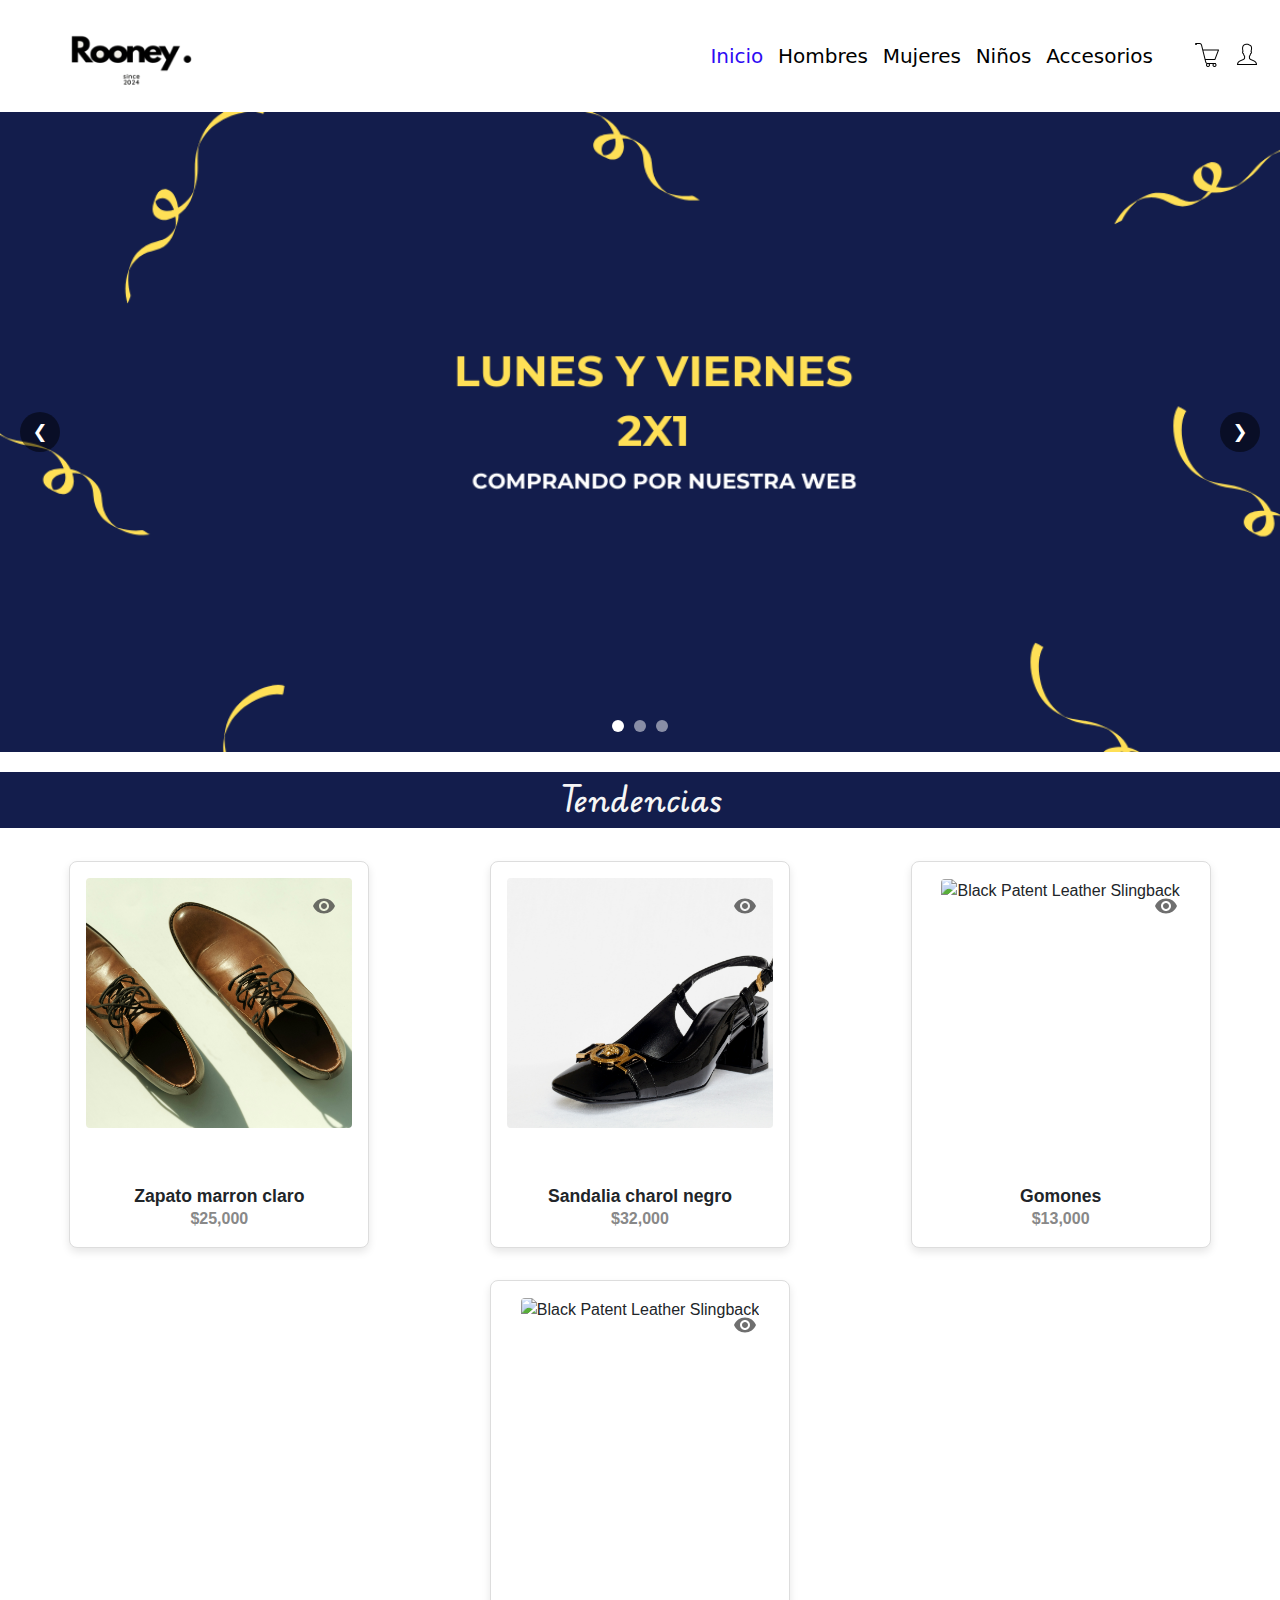
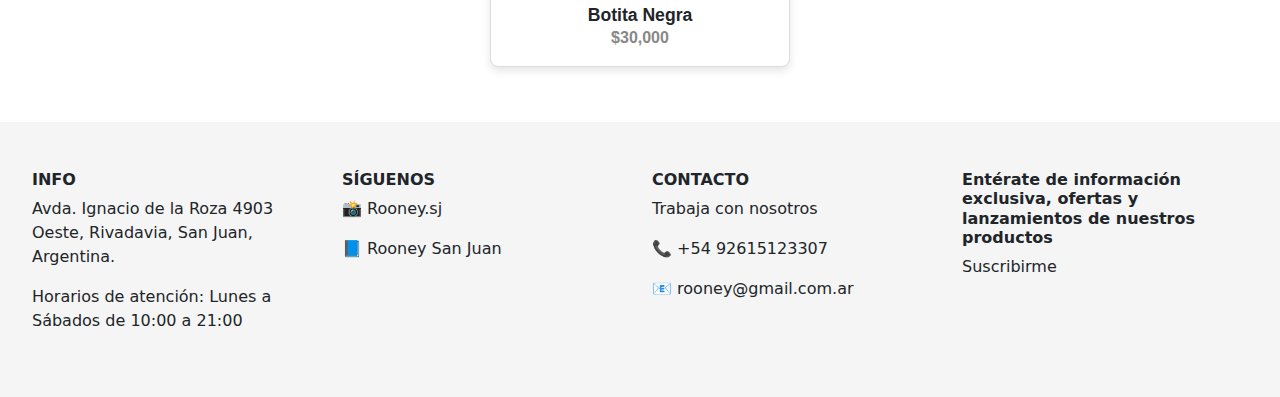
==== commit 5f0c003d: "hola" ====
--- a/index.html
+++ b/index.html
@@ -147,44 +147,7 @@
         </div>
       </section>
     </main>
-    <footer class="footer bg-light py-4">
-      <div class="container">
-        <div class="row text-dark">
-          <div class="col-md-3">
-            <h6 class="fw-bold">INFO</h6>
-            <p>
-              📍Avda. Ignacio de la Roza 4903 Oeste, Rivadavia, San Juan,
-              Argentina.
-            </p>
-            <p>Horarios de atención: Lunes a Sábados de 10:00 a 21:00</p>
-          </div>
-
-          <div class="col-md-3">
-            <h6 class="fw-bold">SÍGUENOS</h6>
-            <p>📸 Rooney.sj</p>
-            <p>📘 Rooney San Juan</p>
-          </div>
-
-          <div class="col-md-3">
-            <h6 class="fw-bold">CONTACTO</h6>
-            <p>Trabaja con nosotros</p>
-            <p>📞 +54 92615123307</p>
-            <p>📧 rooney@gmail.com.ar</p>
-          </div>
-
-          <div class="col-md-3">
-            <h6 class="fw-bold">
-              Entérate de información exclusiva, ofertas y lanzamientos de
-              nuestros productos
-            </h6>
-            <form class="d-flex mt-2">
-              <input
-                type="email"
-                class="form-control me-2"
-                placeholder="Email"
-              />
-              <button type="submit" class="btn btn-dark">Suscribirme</button>
-            </form>
+    <footer> <div class="row text-dark"> <div class="col-md-3"> <h6 class="fw-bold">INFO</h6> <p>Avda. Ignacio de la Roza 4903 Oeste, Rivadavia, San Juan, Argentina.</p> <p>Horarios de atención: Lunes a Sábados de 10:00 a 21:00</p> </div> <div class="col-md-3"> <h6 class="fw-bold">SÍGUENOS</h6> <p>📸 Rooney.sj</p> <p>📘 Rooney San Juan</p> </div> <div class="col-md-3"> <h6 class="fw-bold">CONTACTO</h6> <p>Trabaja con nosotros</p> <p>📞 +54 92615123307</p> <p>📧 rooney@gmail.com.ar</p> </div> <div class="col-md-3"> <h6 class="fw-bold">Entérate de información exclusiva, ofertas y lanzamientos de nuestros productos</h6> <p>Suscribirme</p> </div> </div> </footer>
           </div>
         </div>
       </div>
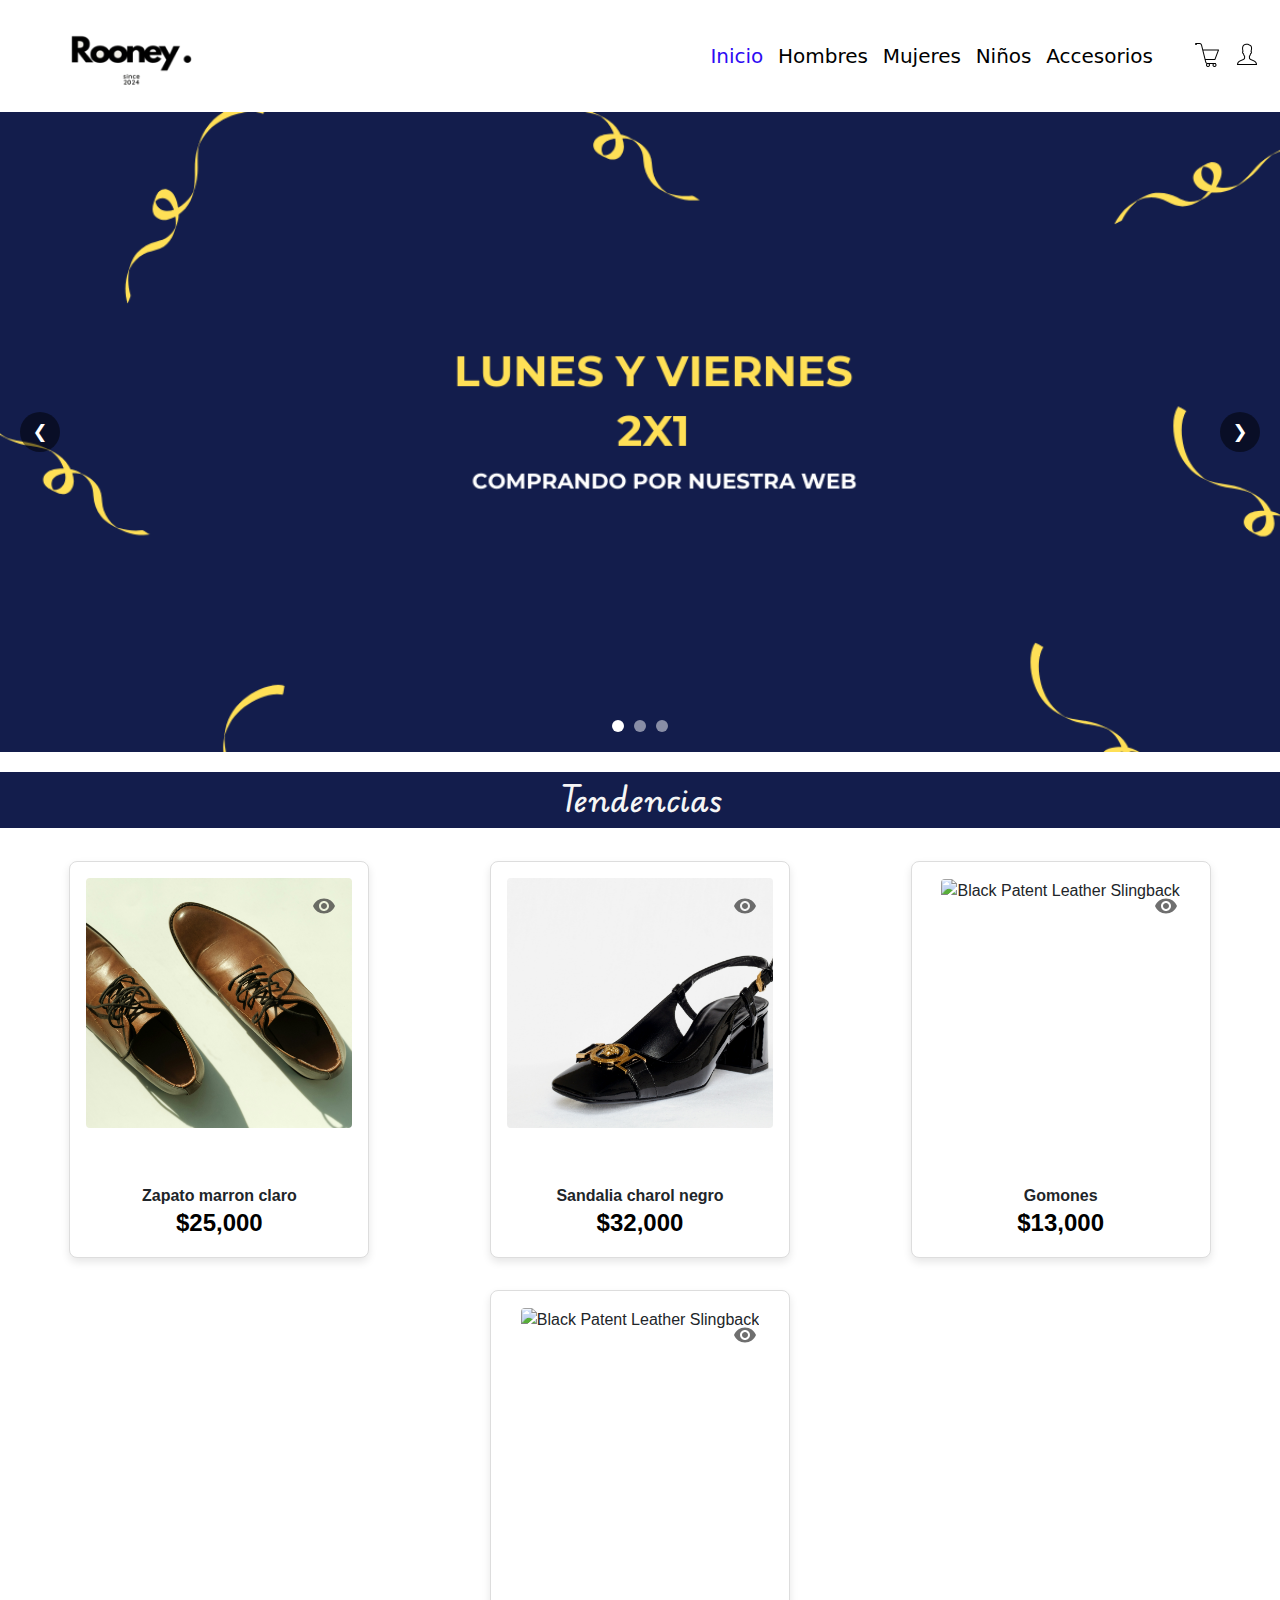
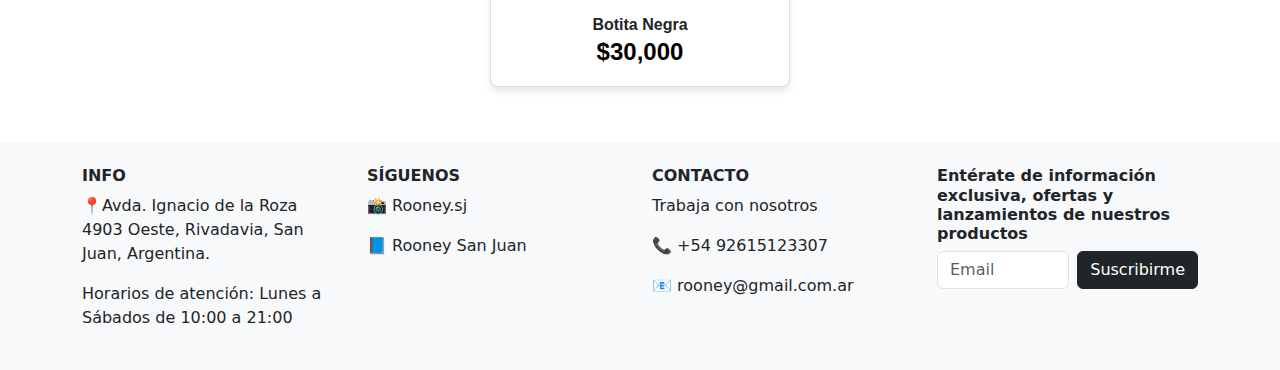
==== commit 926418da: "fin" ====
--- a/index.html
+++ b/index.html
@@ -147,7 +147,44 @@
         </div>
       </section>
     </main>
-    <footer> <div class="row text-dark"> <div class="col-md-3"> <h6 class="fw-bold">INFO</h6> <p>Avda. Ignacio de la Roza 4903 Oeste, Rivadavia, San Juan, Argentina.</p> <p>Horarios de atención: Lunes a Sábados de 10:00 a 21:00</p> </div> <div class="col-md-3"> <h6 class="fw-bold">SÍGUENOS</h6> <p>📸 Rooney.sj</p> <p>📘 Rooney San Juan</p> </div> <div class="col-md-3"> <h6 class="fw-bold">CONTACTO</h6> <p>Trabaja con nosotros</p> <p>📞 +54 92615123307</p> <p>📧 rooney@gmail.com.ar</p> </div> <div class="col-md-3"> <h6 class="fw-bold">Entérate de información exclusiva, ofertas y lanzamientos de nuestros productos</h6> <p>Suscribirme</p> </div> </div> </footer>
+    <footer class="footer bg-light py-4">
+      <div class="container">
+        <div class="row text-dark">
+          <div class="col-md-3">
+            <h6 class="fw-bold">INFO</h6>
+            <p>
+              📍Avda. Ignacio de la Roza 4903 Oeste, Rivadavia, San Juan,
+              Argentina.
+            </p>
+            <p>Horarios de atención: Lunes a Sábados de 10:00 a 21:00</p>
+          </div>
+
+          <div class="col-md-3">
+            <h6 class="fw-bold">SÍGUENOS</h6>
+            <p>📸 Rooney.sj</p>
+            <p>📘 Rooney San Juan</p>
+          </div>
+
+          <div class="col-md-3">
+            <h6 class="fw-bold">CONTACTO</h6>
+            <p>Trabaja con nosotros</p>
+            <p>📞 +54 92615123307</p>
+            <p>📧 rooney@gmail.com.ar</p>
+          </div>
+
+          <div class="col-md-3">
+            <h6 class="fw-bold">
+              Entérate de información exclusiva, ofertas y lanzamientos de
+              nuestros productos
+            </h6>
+            <form class="d-flex mt-2">
+              <input
+                type="email"
+                class="form-control me-2"
+                placeholder="Email"
+              />
+              <button type="submit" class="btn btn-dark">Suscribirme</button>
+            </form>
           </div>
         </div>
       </div>
--- a/styles/index.css
+++ b/styles/index.css
@@ -364,11 +364,7 @@
   font-weight: normal;
 }
 
-.card-price {
-  font-size: 14px;
-  color: #666;
-  margin: 0;
-}
+
 
 .modal-content {
   border: none;
@@ -451,17 +447,18 @@
 
 .product-title,
 .card-title {
-  font-size: 1.1rem;
-  font-weight: 600;
+  font-weight: bolder;
+  font-size: 1rem;
   margin: 0.5rem 0;
-  color: #333;
+  color: #333333;
 }
 
 .product-price,
 .card-price {
-  font-size: 1rem;
-  font-weight: bold;
-  color: #888;
+  font-weight:bolder;
+  font-size: 1.5rem;
+  color: #000000;
+  margin: 0;
 }
 .nav-icon{
   height: 25px;
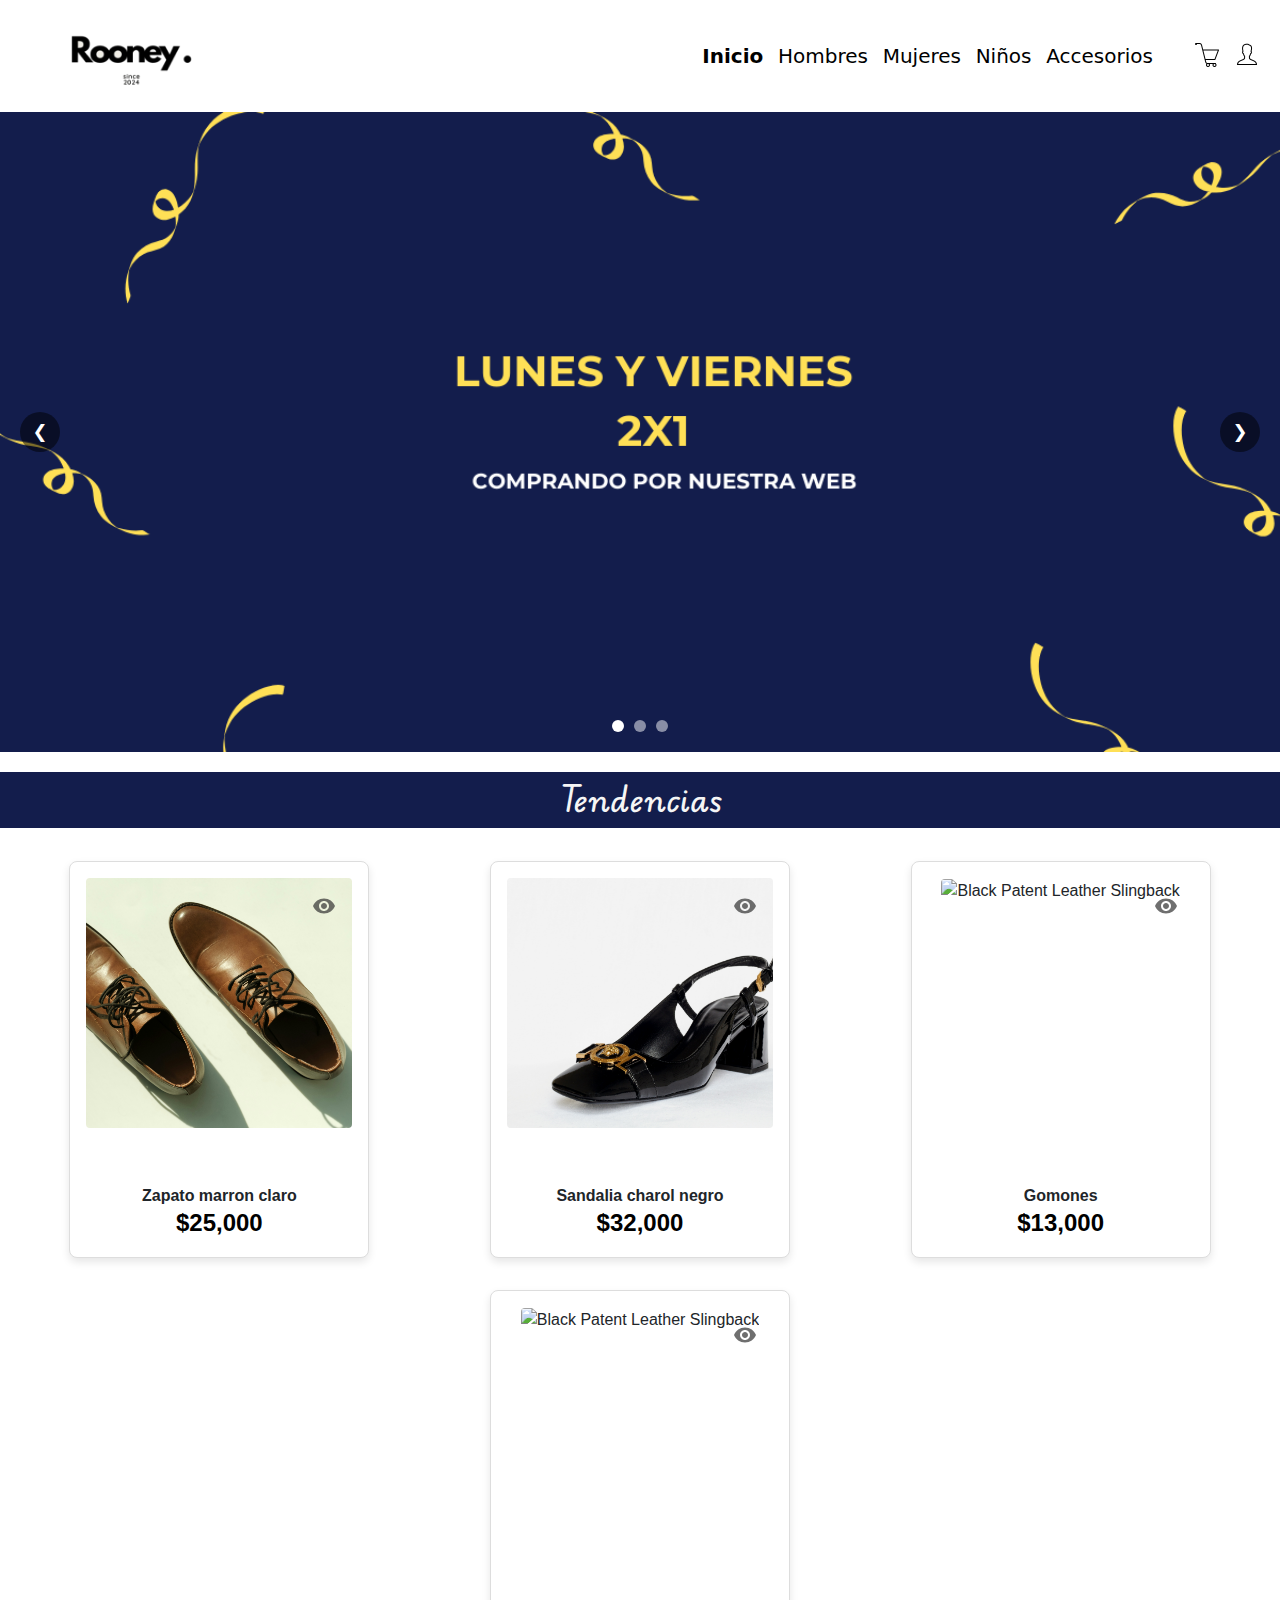
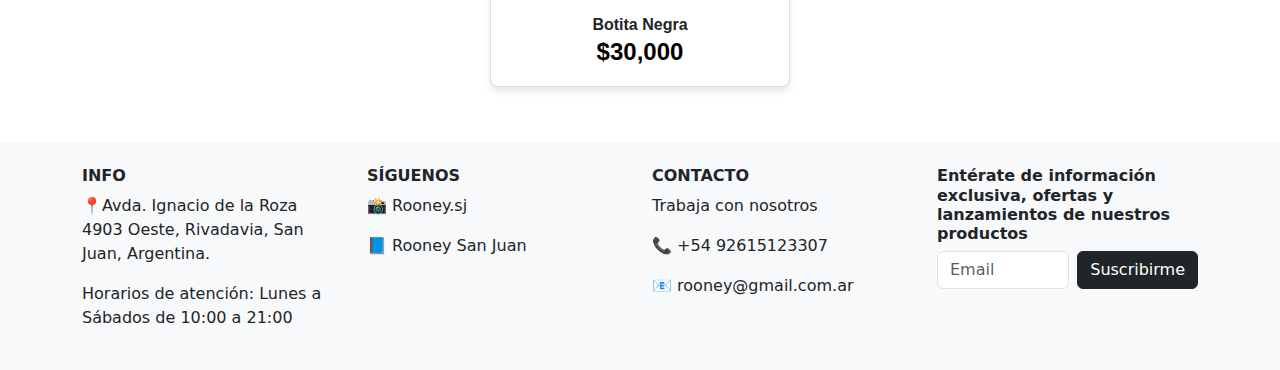
==== commit c8acb5ae: "final" ====
--- a/index.html
+++ b/index.html
@@ -28,6 +28,7 @@
       </div>
   
       <div class="mobile-menu">
+        <img src="./ASSETS/logo/Rooney-removebg-preview.png" alt="Rooney Logo" class="logo">
           <nav class="nav-links">
             <a href="./index.html"class="pintado">Inicio</a>
               <a href="./pages/hombres.html">Hombres</a>
--- a/styles/index.css
+++ b/styles/index.css
@@ -160,19 +160,18 @@
 }
 
 .product-grid {
-  display: grid;
-  grid-template-columns: repeat(auto-fit, minmax(250px, 1fr));
+  display: flex;
+  flex-direction: column;
+  align-items: center;
   gap: 2rem;
+  padding: 1rem;
 }
 
 .product-card {
-  position: relative;
-  background: white;
-  border-radius: 8px;
-  overflow: hidden;
-  box-shadow: 0 2px 5px rgba(0, 0, 0, 0.1);
-}
-
+  width: 280px; /* Ancho fijo para móviles */
+  max-width: 90%; /* Para evitar desbordamiento */
+  margin: 0 auto; /* Centrado */
+}
 .product-card img {
   width: 100%;
   height: 300px;
@@ -572,6 +571,9 @@
   align-items: center;
   justify-content: space-around;
   gap: 2rem;
+}
+.mobile-menu .logo {
+  display: none; /* Oculto por defecto */
 }
 @media (max-width: 768px) {
   .nav-container {
@@ -594,6 +596,15 @@
     padding: 80px 2rem 2rem;
     transition: left 0.3s ease;
     z-index: 999;
+    display: flex;
+    align-items: center;
+    justify-content: flex-start;
+  }
+  .mobile-menu .logo {
+    display: block; /* Mostrar en móvil */
+    height: 80px;
+    width: auto;
+    margin-bottom: 2rem;
   }
 
   .mobile-menu.active {
@@ -601,18 +612,15 @@
   }
 
   .nav-links {
+    width: 100%;
+    display: flex;
     flex-direction: column;
     align-items: center;
-    gap: 7rem;
-  }
-
-  .search-container {
-    width: 100%;
-    margin: 2rem 0;
+    gap: 2rem;
   }
 
   .nav-icons {
-    
+    margin-top: 2rem;
     display: flex;
     align-items: center;
     gap: 2rem;
@@ -723,6 +731,7 @@
   background-color: #131d4c;
 }
 
+
 @media (max-width: 768px) {
   .mobile-menu a:not(.icon-link):active {
     background-color: #f5f5f5; /* Fondo sutil en móviles */
@@ -731,7 +740,7 @@
   }
 }
 .mobile-menu a:not(.icon-link).active {
-  color: #131d4c; /* Deep blue color that matches your theme */
+  color:rgb(0, 0, 0)!important;; /* Deep blue color that matches your theme */
   font-weight: bold; /* Makes the active link stand out */
 }
 .mobile-menu a:not(.icon-link).active::after {
@@ -744,5 +753,6 @@
   background-color: #131d4c; /* Underline for the active link */
 }
 .pintado{
-  color: rgb(46, 11, 243)!important;
-}+  font-weight: bolder;
+  color: rgb(0, 0, 0)!important;
+}
